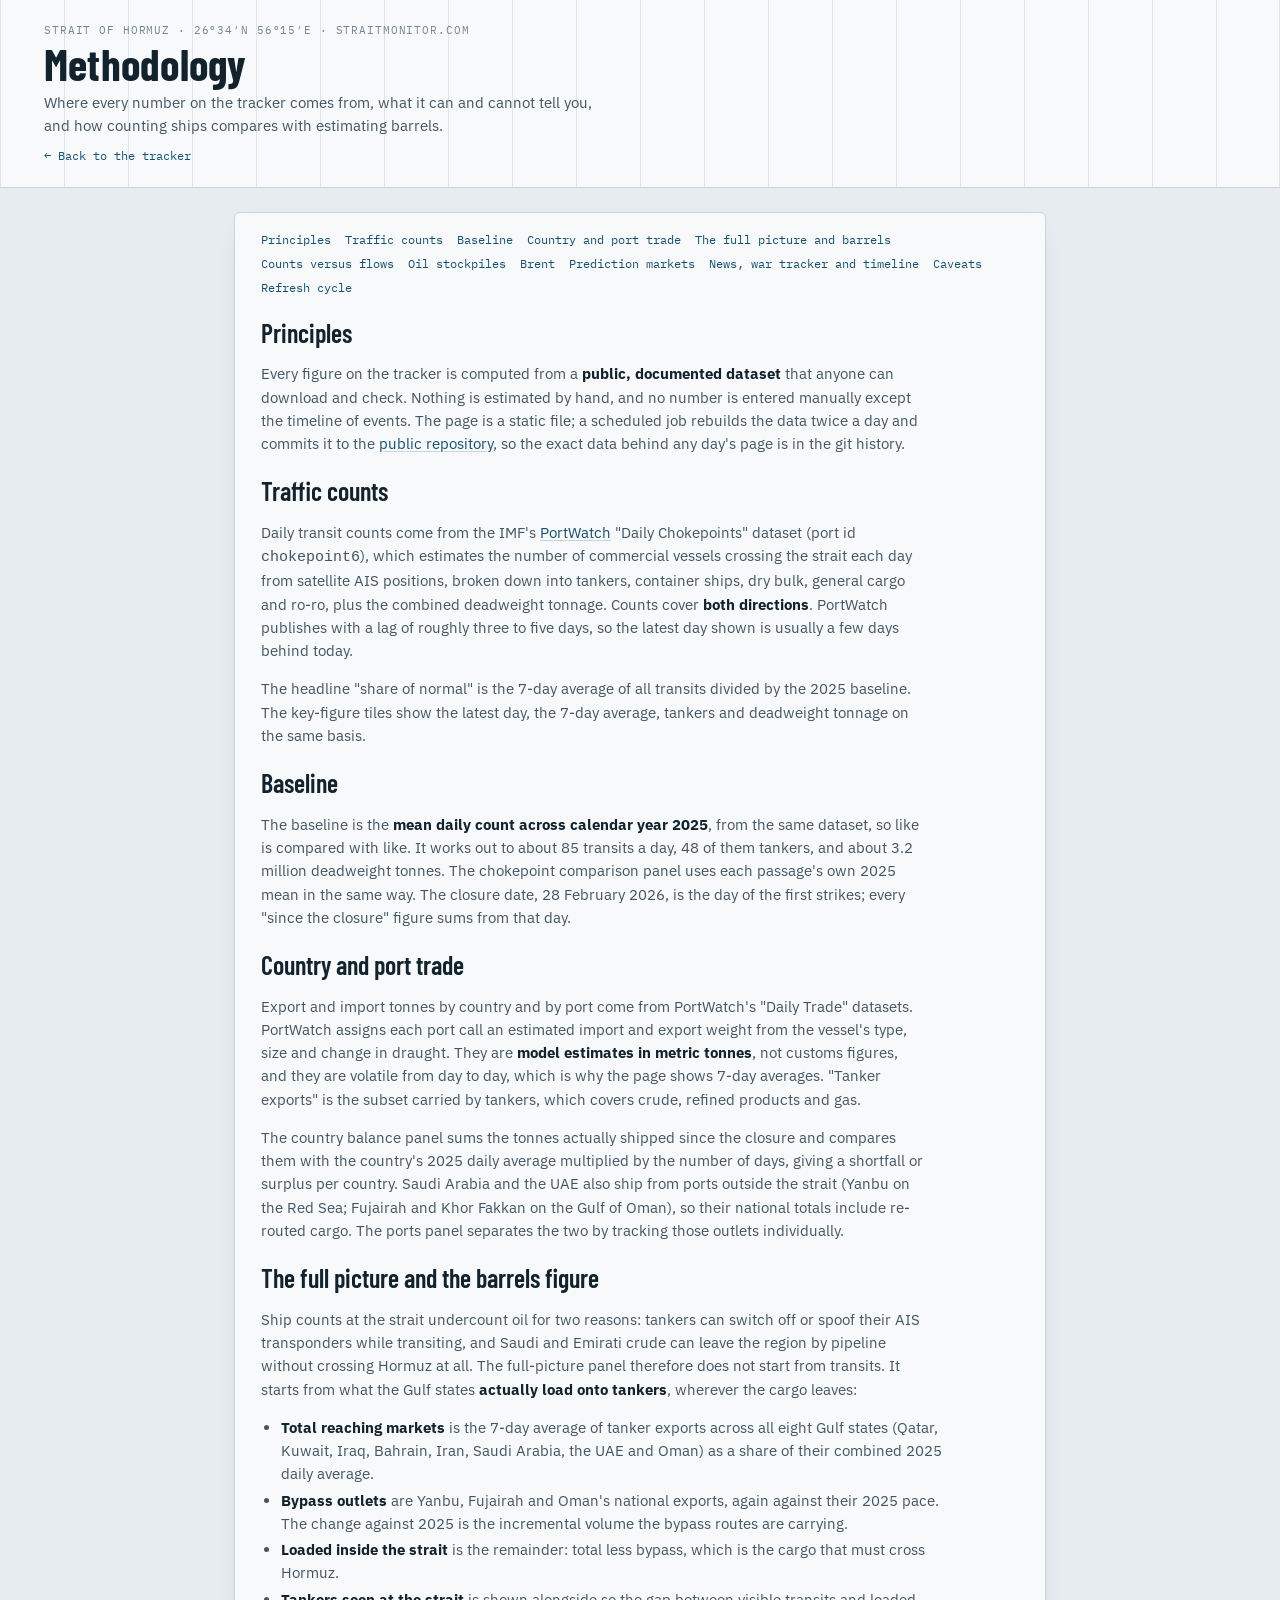
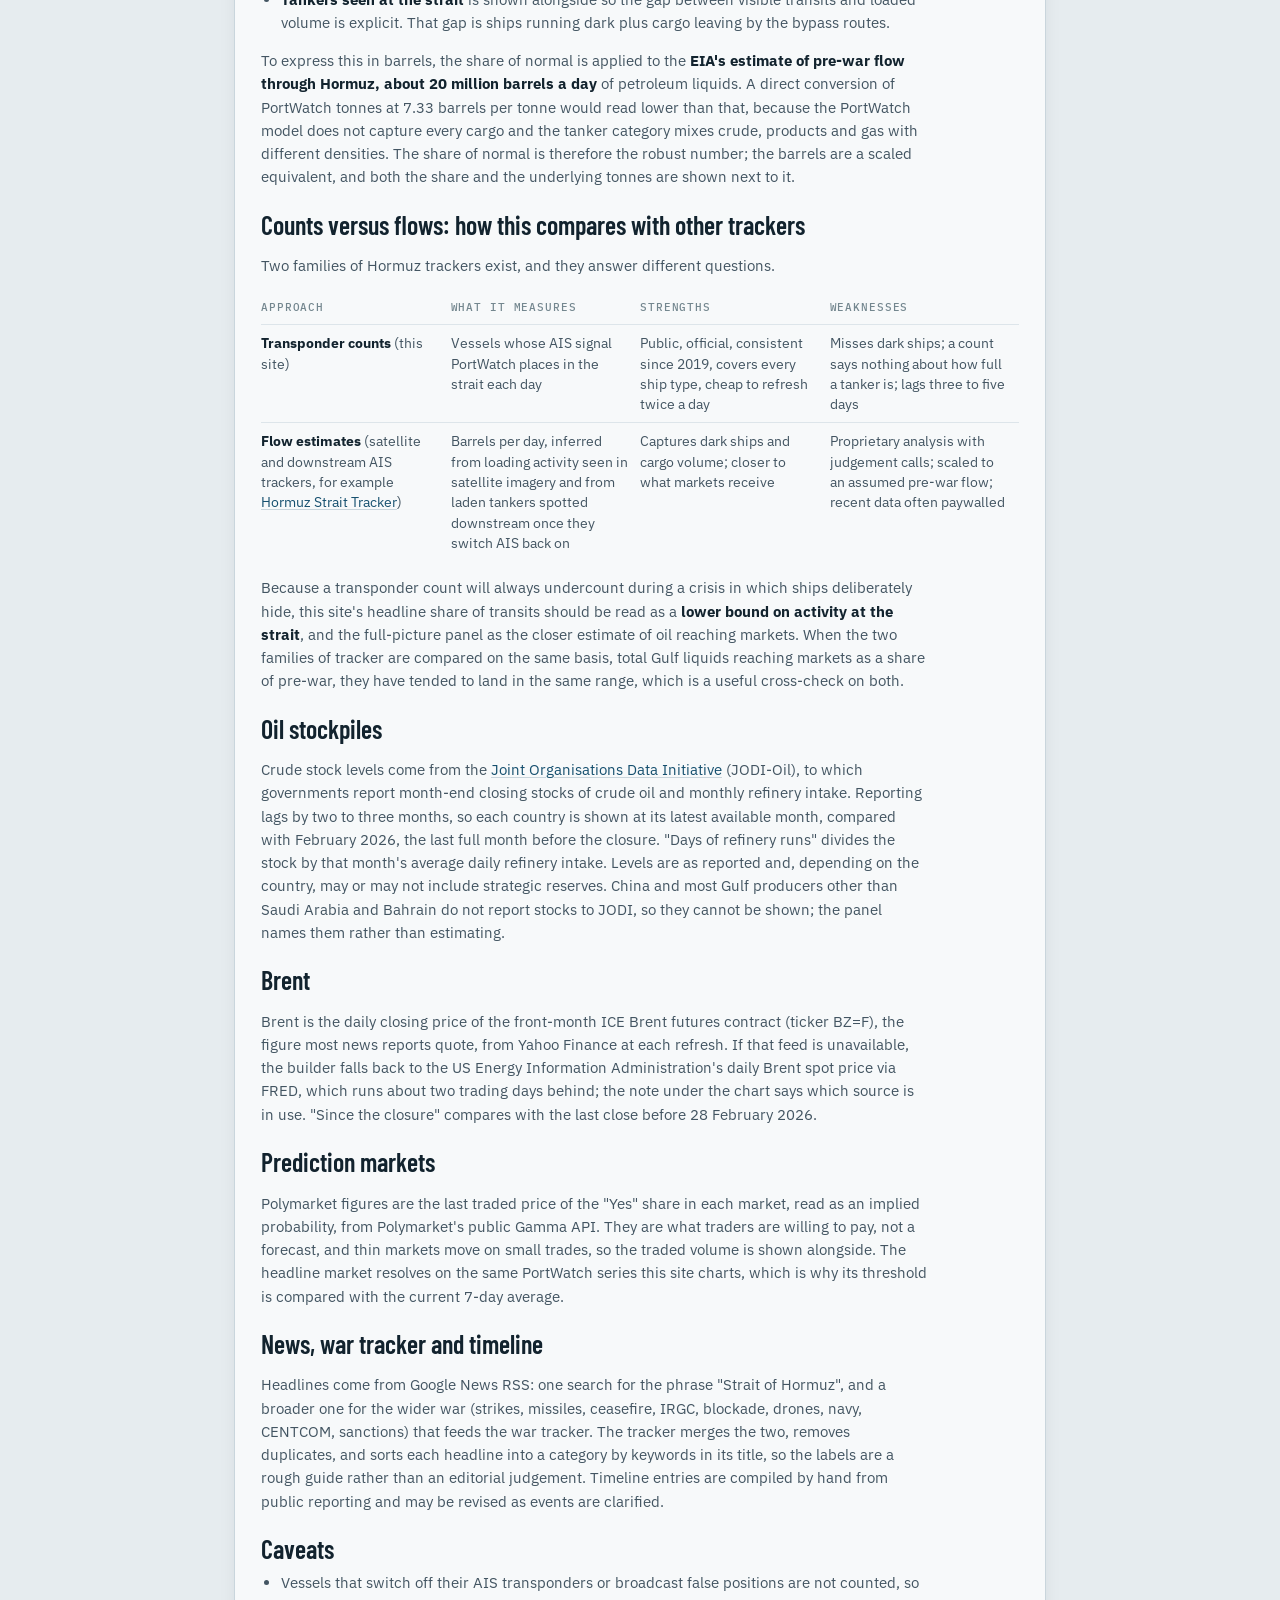
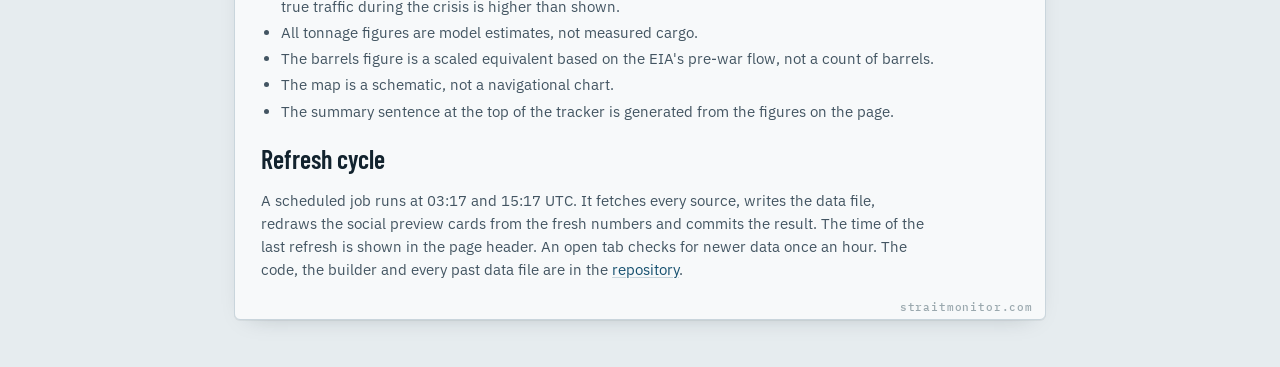
==== methodology.html @ a495f13a "Add the full-picture panel, a barrels framing and a methodology page The full picture combines Gulf-" ====
<!DOCTYPE html>
<html lang="en">
<head>
  <meta charset="utf-8">
  <meta name="viewport" content="width=device-width, initial-scale=1">
  <!-- Google tag (gtag.js) -->
  <script async src="https://www.googletagmanager.com/gtag/js?id=G-4L4W1HVJ27"></script>
  <script>
    window.dataLayer = window.dataLayer || [];
    function gtag(){dataLayer.push(arguments);}
    gtag('js', new Date());

    gtag('config', 'G-4L4W1HVJ27');
  </script>
  <title>Methodology · Hormuz Transit Watch</title>
  <meta name="description" content="How straitmonitor.com measures traffic through the Strait of Hormuz: the data sources, the 2025 baseline, the barrels conversion, oil stockpiles, and how ship counts compare with flow estimates.">
  <link rel="canonical" href="https://straitmonitor.com/methodology.html">
  <link rel="icon" href="favicon.ico" sizes="16x16 32x32 48x48">
  <link rel="icon" type="image/svg+xml" href="favicon.svg">
  <link rel="apple-touch-icon" href="apple-touch-icon.png">
  <meta name="theme-color" content="#0c1820">
  <meta property="og:url" content="https://straitmonitor.com/methodology.html">
  <meta property="og:type" content="article">
  <meta property="og:title" content="Methodology · Hormuz Transit Watch">
  <meta property="og:description" content="Data sources, baseline, the barrels conversion, and how ship counts compare with flow estimates.">
  <meta property="og:image" content="https://straitmonitor.com/og-image.png">
  <link rel="preconnect" href="https://fonts.googleapis.com">
  <link rel="preconnect" href="https://fonts.gstatic.com" crossorigin>
  <link rel="stylesheet" href="https://fonts.googleapis.com/css2?family=Barlow+Condensed:wght@600;700&family=IBM+Plex+Sans:wght@400;500;600&family=IBM+Plex+Mono:wght@400;500;600&display=swap">
  <link rel="stylesheet" href="styles.css?v=7">
</head>
<body>

<header class="masthead">
  <div class="masthead-inner">
    <div class="brand">
      <div class="eyebrow">Strait of Hormuz · 26°34′N 56°15′E · straitmonitor.com</div>
      <h1>Methodology</h1>
      <p>Where every number on the tracker comes from, what it can and cannot tell you, and how counting ships compares with estimating barrels.</p>
      <div class="live"><a class="meth-link" href="./">← Back to the tracker</a></div>
    </div>
  </div>
</header>

<main class="doc">
  <section class="panel">
    <nav class="toc" aria-label="Sections">
      <a href="#principles">Principles</a>
      <a href="#traffic">Traffic counts</a>
      <a href="#baseline">Baseline</a>
      <a href="#trade">Country and port trade</a>
      <a href="#full-picture">The full picture and barrels</a>
      <a href="#counts-vs-flows">Counts versus flows</a>
      <a href="#stockpiles">Oil stockpiles</a>
      <a href="#brent">Brent</a>
      <a href="#markets">Prediction markets</a>
      <a href="#news">News, war tracker and timeline</a>
      <a href="#caveats">Caveats</a>
      <a href="#refresh">Refresh cycle</a>
    </nav>

    <h2 id="principles">Principles</h2>
    <p>Every figure on the tracker is computed from a <b>public, documented dataset</b> that anyone can download and check. Nothing is estimated by hand, and no number is entered manually except the timeline of events. The page is a static file; a scheduled job rebuilds the data twice a day and commits it to the <a href="https://github.com/riceeatingmachine/straitmonitor" target="_blank" rel="noopener">public repository</a>, so the exact data behind any day's page is in the git history.</p>

    <h2 id="traffic">Traffic counts</h2>
    <p>Daily transit counts come from the IMF's <a href="https://portwatch.imf.org/" target="_blank" rel="noopener">PortWatch</a> "Daily Chokepoints" dataset (port id <code>chokepoint6</code>), which estimates the number of commercial vessels crossing the strait each day from satellite AIS positions, broken down into tankers, container ships, dry bulk, general cargo and ro-ro, plus the combined deadweight tonnage. Counts cover <b>both directions</b>. PortWatch publishes with a lag of roughly three to five days, so the latest day shown is usually a few days behind today.</p>
    <p>The headline "share of normal" is the 7-day average of all transits divided by the 2025 baseline. The key-figure tiles show the latest day, the 7-day average, tankers and deadweight tonnage on the same basis.</p>

    <h2 id="baseline">Baseline</h2>
    <p>The baseline is the <b>mean daily count across calendar year 2025</b>, from the same dataset, so like is compared with like. It works out to about 85 transits a day, 48 of them tankers, and about 3.2 million deadweight tonnes. The chokepoint comparison panel uses each passage's own 2025 mean in the same way. The closure date, 28 February 2026, is the day of the first strikes; every "since the closure" figure sums from that day.</p>

    <h2 id="trade">Country and port trade</h2>
    <p>Export and import tonnes by country and by port come from PortWatch's "Daily Trade" datasets. PortWatch assigns each port call an estimated import and export weight from the vessel's type, size and change in draught. They are <b>model estimates in metric tonnes</b>, not customs figures, and they are volatile from day to day, which is why the page shows 7-day averages. "Tanker exports" is the subset carried by tankers, which covers crude, refined products and gas.</p>
    <p>The country balance panel sums the tonnes actually shipped since the closure and compares them with the country's 2025 daily average multiplied by the number of days, giving a shortfall or surplus per country. Saudi Arabia and the UAE also ship from ports outside the strait (Yanbu on the Red Sea; Fujairah and Khor Fakkan on the Gulf of Oman), so their national totals include re-routed cargo. The ports panel separates the two by tracking those outlets individually.</p>

    <h2 id="full-picture">The full picture and the barrels figure</h2>
    <p>Ship counts at the strait undercount oil for two reasons: tankers can switch off or spoof their AIS transponders while transiting, and Saudi and Emirati crude can leave the region by pipeline without crossing Hormuz at all. The full-picture panel therefore does not start from transits. It starts from what the Gulf states <b>actually load onto tankers</b>, wherever the cargo leaves:</p>
    <ul>
      <li><b>Total reaching markets</b> is the 7-day average of tanker exports across all eight Gulf states (Qatar, Kuwait, Iraq, Bahrain, Iran, Saudi Arabia, the UAE and Oman) as a share of their combined 2025 daily average.</li>
      <li><b>Bypass outlets</b> are Yanbu, Fujairah and Oman's national exports, again against their 2025 pace. The change against 2025 is the incremental volume the bypass routes are carrying.</li>
      <li><b>Loaded inside the strait</b> is the remainder: total less bypass, which is the cargo that must cross Hormuz.</li>
      <li><b>Tankers seen at the strait</b> is shown alongside so the gap between visible transits and loaded volume is explicit. That gap is ships running dark plus cargo leaving by the bypass routes.</li>
    </ul>
    <p>To express this in barrels, the share of normal is applied to the <b>EIA's estimate of pre-war flow through Hormuz, about 20 million barrels a day</b> of petroleum liquids. A direct conversion of PortWatch tonnes at 7.33 barrels per tonne would read lower than that, because the PortWatch model does not capture every cargo and the tanker category mixes crude, products and gas with different densities. The share of normal is therefore the robust number; the barrels are a scaled equivalent, and both the share and the underlying tonnes are shown next to it.</p>

    <h2 id="counts-vs-flows">Counts versus flows: how this compares with other trackers</h2>
    <p>Two families of Hormuz trackers exist, and they answer different questions.</p>
    <table>
      <tr><th>Approach</th><th>What it measures</th><th>Strengths</th><th>Weaknesses</th></tr>
      <tr><td><b>Transponder counts</b> (this site)</td><td>Vessels whose AIS signal PortWatch places in the strait each day</td><td>Public, official, consistent since 2019, covers every ship type, cheap to refresh twice a day</td><td>Misses dark ships; a count says nothing about how full a tanker is; lags three to five days</td></tr>
      <tr><td><b>Flow estimates</b> (satellite and downstream AIS trackers, for example <a href="https://hormuzstraittracker.com/" target="_blank" rel="noopener">Hormuz Strait Tracker</a>)</td><td>Barrels per day, inferred from loading activity seen in satellite imagery and from laden tankers spotted downstream once they switch AIS back on</td><td>Captures dark ships and cargo volume; closer to what markets receive</td><td>Proprietary analysis with judgement calls; scaled to an assumed pre-war flow; recent data often paywalled</td></tr>
    </table>
    <p>Because a transponder count will always undercount during a crisis in which ships deliberately hide, this site's headline share of transits should be read as a <b>lower bound on activity at the strait</b>, and the full-picture panel as the closer estimate of oil reaching markets. When the two families of tracker are compared on the same basis, total Gulf liquids reaching markets as a share of pre-war, they have tended to land in the same range, which is a useful cross-check on both.</p>

    <h2 id="stockpiles">Oil stockpiles</h2>
    <p>Crude stock levels come from the <a href="https://www.jodidata.org/" target="_blank" rel="noopener">Joint Organisations Data Initiative</a> (JODI-Oil), to which governments report month-end closing stocks of crude oil and monthly refinery intake. Reporting lags by two to three months, so each country is shown at its latest available month, compared with February 2026, the last full month before the closure. "Days of refinery runs" divides the stock by that month's average daily refinery intake. Levels are as reported and, depending on the country, may or may not include strategic reserves. China and most Gulf producers other than Saudi Arabia and Bahrain do not report stocks to JODI, so they cannot be shown; the panel names them rather than estimating.</p>

    <h2 id="brent">Brent</h2>
    <p>Brent is the daily closing price of the front-month ICE Brent futures contract (ticker BZ=F), the figure most news reports quote, from Yahoo Finance at each refresh. If that feed is unavailable, the builder falls back to the US Energy Information Administration's daily Brent spot price via FRED, which runs about two trading days behind; the note under the chart says which source is in use. "Since the closure" compares with the last close before 28 February 2026.</p>

    <h2 id="markets">Prediction markets</h2>
    <p>Polymarket figures are the last traded price of the "Yes" share in each market, read as an implied probability, from Polymarket's public Gamma API. They are what traders are willing to pay, not a forecast, and thin markets move on small trades, so the traded volume is shown alongside. The headline market resolves on the same PortWatch series this site charts, which is why its threshold is compared with the current 7-day average.</p>

    <h2 id="news">News, war tracker and timeline</h2>
    <p>Headlines come from Google News RSS: one search for the phrase "Strait of Hormuz", and a broader one for the wider war (strikes, missiles, ceasefire, IRGC, blockade, drones, navy, CENTCOM, sanctions) that feeds the war tracker. The tracker merges the two, removes duplicates, and sorts each headline into a category by keywords in its title, so the labels are a rough guide rather than an editorial judgement. Timeline entries are compiled by hand from public reporting and may be revised as events are clarified.</p>

    <h2 id="caveats">Caveats</h2>
    <ul>
      <li>Vessels that switch off their AIS transponders or broadcast false positions are not counted, so true traffic during the crisis is higher than shown.</li>
      <li>All tonnage figures are model estimates, not measured cargo.</li>
      <li>The barrels figure is a scaled equivalent based on the EIA's pre-war flow, not a count of barrels.</li>
      <li>The map is a schematic, not a navigational chart.</li>
      <li>The summary sentence at the top of the tracker is generated from the figures on the page.</li>
    </ul>

    <h2 id="refresh">Refresh cycle</h2>
    <p>A scheduled job runs at 03:17 and 15:17 UTC. It fetches every source, writes the data file, redraws the social preview cards from the fresh numbers and commits the result. The time of the last refresh is shown in the page header. An open tab checks for newer data once an hour. The code, the builder and every past data file are in the <a href="https://github.com/riceeatingmachine/straitmonitor" target="_blank" rel="noopener">repository</a>.</p>
  </section>
</main>

</body>
</html>
---- styles.css ----
/* Hormuz Transit Watch — styles */

:root {
  color-scheme: light;
  --bg: #e6ecef;
  --panel: #f7f9fa;
  --panel-2: #eef2f4;
  --line: #c9d5dc;
  --line-soft: #dde5ea;
  --ink: #12232e;
  --ink-2: #435562;
  --muted: #74878f;
  --sea: #1f6c99;
  --sea-ink: #16506f;
  --sea-soft: rgba(31, 108, 153, 0.16);
  --baseline: #6f8390;
  --critical: #b8442a;
  --critical-soft: rgba(184, 68, 42, 0.12);
  --warn: #a8701a;
  --warn-soft: rgba(168, 112, 26, 0.14);
  --good: #2f7d5b;
  --good-soft: rgba(47, 125, 91, 0.14);
  --focus: #1f6c99;
  --shadow: 0 1px 0 rgba(18, 35, 46, 0.06), 0 8px 24px -16px rgba(18, 35, 46, 0.35);
  --display: "Barlow Condensed", "Arial Narrow", "Helvetica Neue", Arial, sans-serif;
  --body: "IBM Plex Sans", "Segoe UI", Roboto, Helvetica, Arial, sans-serif;
  --mono: "IBM Plex Mono", Consolas, "SFMono-Regular", Menlo, monospace;
}

@media (prefers-color-scheme: dark) {
  :root:not([data-theme="light"]) {
    color-scheme: dark;
    --bg: #0b171f;
    --panel: #12242f;
    --panel-2: #172c39;
    --line: #263c4c;
    --line-soft: #1e3140;
    --ink: #e1eaf0;
    --ink-2: #aebfc9;
    --muted: #7d919d;
    --sea: #5fb0de;
    --sea-ink: #8ccbee;
    --sea-soft: rgba(95, 176, 222, 0.18);
    --baseline: #8497a4;
    --critical: #e8735a;
    --critical-soft: rgba(232, 115, 90, 0.16);
    --warn: #e0a53d;
    --warn-soft: rgba(224, 165, 61, 0.16);
    --good: #5cbe8e;
    --good-soft: rgba(92, 190, 142, 0.16);
    --focus: #8ccbee;
    --shadow: 0 1px 0 rgba(0, 0, 0, 0.3), 0 10px 28px -16px rgba(0, 0, 0, 0.7);
  }
}

:root[data-theme="dark"] {
  color-scheme: dark;
  --bg: #0b171f;
  --panel: #12242f;
  --panel-2: #172c39;
  --line: #263c4c;
  --line-soft: #1e3140;
  --ink: #e1eaf0;
  --ink-2: #aebfc9;
  --muted: #7d919d;
  --sea: #5fb0de;
  --sea-ink: #8ccbee;
  --sea-soft: rgba(95, 176, 222, 0.18);
  --baseline: #8497a4;
  --critical: #e8735a;
  --critical-soft: rgba(232, 115, 90, 0.16);
  --warn: #e0a53d;
  --warn-soft: rgba(224, 165, 61, 0.16);
  --good: #5cbe8e;
  --good-soft: rgba(92, 190, 142, 0.16);
  --focus: #8ccbee;
  --shadow: 0 1px 0 rgba(0, 0, 0, 0.3), 0 10px 28px -16px rgba(0, 0, 0, 0.7);
}

* { box-sizing: border-box; }

html, body {
  margin: 0;
  padding: 0;
}

body {
  background: var(--bg);
  color: var(--ink);
  font-family: var(--body);
  font-size: 15px;
  line-height: 1.5;
  -webkit-font-smoothing: antialiased;
}

a { color: var(--sea-ink); text-decoration-color: var(--line); text-underline-offset: 2px; }
a:hover { text-decoration-color: currentColor; }

:focus-visible {
  outline: 2px solid var(--focus);
  outline-offset: 2px;
  border-radius: 3px;
}

.num { font-variant-numeric: tabular-nums; }

.mono {
  font-family: var(--mono);
  font-variant-numeric: tabular-nums;
}

.eyebrow {
  font-family: var(--mono);
  font-size: 11px;
  letter-spacing: 0.08em;
  text-transform: uppercase;
  color: var(--muted);
}

/* ---------- Header band ---------- */

.masthead {
  border-bottom: 1px solid var(--line);
  background:
    linear-gradient(to right, transparent 0, transparent calc(100% - 1px), var(--line-soft) calc(100% - 1px)),
    repeating-linear-gradient(to right, var(--line-soft) 0 1px, transparent 1px 64px),
    var(--panel);
}

.masthead-inner {
  max-width: 1240px;
  margin: 0 auto;
  padding: 22px 24px 20px;
  display: grid;
  grid-template-columns: 1fr auto;
  gap: 16px 32px;
  align-items: end;
}

.brand h1 {
  font-family: var(--display);
  font-weight: 700;
  font-size: 44px;
  line-height: 0.95;
  letter-spacing: 0.005em;
  margin: 4px 0 8px;
  text-wrap: balance;
}

.brand p {
  margin: 0;
  color: var(--ink-2);
  max-width: 62ch;
}

.status {
  display: flex;
  flex-direction: column;
  align-items: flex-end;
  gap: 8px;
  text-align: right;
}

.status-pill {
  display: inline-flex;
  align-items: center;
  gap: 8px;
  padding: 6px 12px 6px 10px;
  border-radius: 999px;
  border: 1px solid var(--line);
  background: var(--panel-2);
  font-family: var(--display);
  font-weight: 600;
  font-size: 18px;
  letter-spacing: 0.01em;
  white-space: nowrap;
}

.status-pill .dot {
  width: 10px;
  height: 10px;
  border-radius: 50%;
  background: var(--muted);
  flex: none;
}

.status-pill[data-level="critical"] { border-color: var(--critical); background: var(--critical-soft); }
.status-pill[data-level="critical"] .dot { background: var(--critical); }
.status-pill[data-level="warn"] { border-color: var(--warn); background: var(--warn-soft); }
.status-pill[data-level="warn"] .dot { background: var(--warn); }
.status-pill[data-level="good"] { border-color: var(--good); background: var(--good-soft); }
.status-pill[data-level="good"] .dot { background: var(--good); }

.status .meta {
  font-family: var(--mono);
  font-size: 12px;
  color: var(--muted);
}

.live {
  display: inline-flex;
  align-items: center;
  gap: 7px;
  margin-top: 10px;
  font-family: var(--mono);
  font-size: 11.5px;
  color: var(--muted);
}

.live-dot {
  width: 8px;
  height: 8px;
  border-radius: 50%;
  background: var(--muted);
  box-shadow: 0 0 0 0 transparent;
}

.live-dot[data-state="live"] {
  background: var(--good);
  box-shadow: 0 0 0 3px var(--good-soft);
}

.counter {
  display: flex;
  flex-direction: column;
  align-items: flex-end;
  gap: 2px;
}

.counter-label {
  font-family: var(--mono);
  font-size: 11px;
  letter-spacing: 0.06em;
  text-transform: uppercase;
  color: var(--muted);
}

.counter-digits {
  display: inline-flex;
  align-items: baseline;
  gap: 2px;
  font-family: var(--display);
  font-weight: 700;
  font-size: 30px;
  line-height: 1;
  color: var(--ink);
  font-variant-numeric: tabular-nums;
}

.counter-digits small {
  font-family: var(--mono);
  font-weight: 400;
  font-size: 12px;
  color: var(--muted);
  margin-right: 8px;
}

.counter-digits small:last-child { margin-right: 0; }

/* ---------- Page grid ---------- */

.page {
  max-width: 1240px;
  margin: 0 auto;
  padding: 24px 24px 48px;
  display: grid;
  grid-template-columns: minmax(0, 1fr) 360px;
  gap: 24px;
  align-items: start;
}

.main { display: flex; flex-direction: column; gap: 24px; min-width: 0; }
.aside { display: flex; flex-direction: column; gap: 24px; min-width: 0; }

.panel {
  background: var(--panel);
  border: 1px solid var(--line);
  border-radius: 6px;
  box-shadow: var(--shadow);
}

.panel-head {
  display: flex;
  align-items: baseline;
  justify-content: space-between;
  gap: 16px;
  padding: 14px 18px 0;
  flex-wrap: wrap;
}

.panel-head h2 {
  font-family: var(--display);
  font-weight: 600;
  font-size: 24px;
  line-height: 1.1;
  margin: 0;
}

.panel-head .sub {
  margin: 2px 0 0;
  color: var(--muted);
  font-size: 13px;
}

/* ---------- Stale banner + summary ---------- */

.stale {
  padding: 10px 14px;
  border-radius: 4px;
  border-left: 3px solid var(--critical);
  background: var(--critical-soft);
  color: var(--ink);
  font-size: 13.5px;
}

.stale[hidden] { display: none; }

.summary {
  margin: 0;
  font-size: 17px;
  line-height: 1.5;
  color: var(--ink-2);
  max-width: 80ch;
  text-wrap: pretty;
}

.summary b { color: var(--ink); font-weight: 600; font-variant-numeric: tabular-nums; }
.summary:empty { display: none; }

/* ---------- Stat tiles ---------- */

.tiles {
  display: grid;
  grid-template-columns: repeat(4, minmax(0, 1fr));
  gap: 1px;
  background: var(--line);
  border: 1px solid var(--line);
  border-radius: 6px;
  overflow: hidden;
  box-shadow: var(--shadow);
}

.tile {
  background: var(--panel);
  padding: 14px 16px 14px;
  display: flex;
  flex-direction: column;
  gap: 6px;
  min-width: 0;
}

.tile .label { min-height: 2.6em; }

.tile .value {
  font-family: var(--display);
  font-weight: 700;
  font-size: 40px;
  line-height: 1;
  font-variant-numeric: tabular-nums;
  display: flex;
  align-items: baseline;
  gap: 6px;
}

.tile .value small {
  font-family: var(--body);
  font-weight: 400;
  font-size: 13px;
  color: var(--muted);
}

.tile .compare {
  font-size: 13px;
  color: var(--ink-2);
  display: flex;
  align-items: center;
  gap: 8px;
  flex-wrap: wrap;
}

.delta {
  font-family: var(--mono);
  font-size: 12px;
  padding: 1px 6px;
  border-radius: 3px;
  background: var(--panel-2);
  color: var(--ink-2);
  white-space: nowrap;
}

.delta[data-level="critical"] { color: var(--critical); background: var(--critical-soft); }
.delta[data-level="warn"] { color: var(--warn); background: var(--warn-soft); }
.delta[data-level="good"] { color: var(--good); background: var(--good-soft); }

.meter {
  height: 4px;
  border-radius: 2px;
  background: var(--line-soft);
  position: relative;
  overflow: hidden;
  margin-top: 4px;
}

.meter > span {
  position: absolute;
  inset: 0 auto 0 0;
  background: var(--sea);
  border-radius: 2px;
}

/* ---------- Chart ---------- */

.controls {
  display: flex;
  gap: 4px;
  flex-wrap: wrap;
}

.seg {
  display: inline-flex;
  border: 1px solid var(--line);
  border-radius: 4px;
  overflow: hidden;
  background: var(--panel-2);
}

.seg button {
  appearance: none;
  border: 0;
  background: transparent;
  color: var(--ink-2);
  font: inherit;
  font-family: var(--mono);
  font-size: 12px;
  padding: 5px 10px;
  cursor: pointer;
  border-right: 1px solid var(--line);
}

.seg button:last-child { border-right: 0; }
.seg button:hover { color: var(--ink); }
.seg button[aria-pressed="true"] {
  background: var(--panel);
  color: var(--ink);
  box-shadow: inset 0 -2px 0 var(--sea);
}

.legend {
  display: flex;
  gap: 16px;
  flex-wrap: wrap;
  padding: 10px 18px 0;
  font-size: 12px;
  color: var(--ink-2);
}

.legend span { display: inline-flex; align-items: center; gap: 6px; }
.legend i { display: inline-block; width: 14px; height: 0; border-top: 2px solid var(--ink-2); }
.legend i.bar { width: 10px; height: 10px; border: 0; border-radius: 2px; background: var(--sea); }
.legend i.dash { border-top-style: dashed; border-color: var(--baseline); }
.legend i.bar.base { background: var(--baseline); opacity: 0.45; }

.chart-wrap {
  position: relative;
  padding: 8px 10px 6px;
}

.chart-wrap svg {
  display: block;
  width: 100%;
  height: auto;
  overflow: visible;
}

.chart-wrap .grid line { stroke: var(--line-soft); stroke-width: 1; }
.chart-wrap .axis text { fill: var(--muted); font-family: var(--mono); font-size: 11px; }
.chart-wrap .axis line { stroke: var(--line); }
.chart-wrap .bar { fill: var(--sea); }
.chart-wrap .bar.hot { fill: var(--sea-ink); }
.chart-wrap .area { fill: var(--sea-soft); }
.chart-wrap .daily-line { stroke: var(--sea); stroke-width: 1.25; fill: none; }
.chart-wrap .avg-line { stroke: var(--ink-2); stroke-width: 2; fill: none; stroke-linejoin: round; }
.chart-wrap .baseline { stroke: var(--baseline); stroke-width: 1.5; stroke-dasharray: 5 4; }
.chart-wrap .baseline-label { fill: var(--baseline); font-family: var(--mono); font-size: 11px; }
.chart-wrap .event line { stroke: var(--critical); stroke-width: 1; stroke-dasharray: 2 3; opacity: 0.85; }
.chart-wrap .event circle { fill: var(--panel); stroke: var(--critical); stroke-width: 1.5; }
.chart-wrap .event text { fill: var(--critical); font-family: var(--mono); font-size: 10px; font-weight: 600; text-anchor: middle; }
.chart-wrap .crosshair { stroke: var(--ink); stroke-width: 1; opacity: 0.6; pointer-events: none; }
.chart-wrap .hover-dot { fill: var(--ink-2); stroke: var(--panel); stroke-width: 2; pointer-events: none; }
.chart-wrap .hit { fill: transparent; cursor: crosshair; }

.tooltip {
  position: absolute;
  pointer-events: none;
  background: var(--ink);
  color: var(--bg);
  padding: 8px 10px;
  border-radius: 4px;
  font-size: 12px;
  line-height: 1.4;
  min-width: 170px;
  box-shadow: 0 6px 18px -8px rgba(0, 0, 0, 0.5);
  z-index: 3;
}

.tooltip[hidden] { display: none; }
.tooltip .t-date { font-family: var(--mono); opacity: 0.8; margin-bottom: 4px; }
.tooltip .t-row { display: flex; justify-content: space-between; gap: 14px; }
.tooltip .t-row b { font-variant-numeric: tabular-nums; font-weight: 600; }

.events {
  padding: 4px 18px 16px;
  margin: 0;
  list-style: none;
  display: grid;
  grid-template-columns: repeat(auto-fit, minmax(210px, 1fr));
  gap: 6px 18px;
  font-size: 12.5px;
  color: var(--ink-2);
}

.events li { display: flex; gap: 8px; align-items: baseline; }

.events .n {
  flex: none;
  width: 18px;
  height: 18px;
  border-radius: 50%;
  border: 1.5px solid var(--critical);
  color: var(--critical);
  font-family: var(--mono);
  font-size: 10px;
  font-weight: 600;
  display: inline-flex;
  align-items: center;
  justify-content: center;
  transform: translateY(3px);
}

.events .d { font-family: var(--mono); color: var(--muted); white-space: nowrap; }

/* ---------- Prediction markets ---------- */

.pm {
  padding: 12px 18px 8px;
  display: flex;
  flex-direction: column;
  gap: 16px;
}

/* Cards pack into two balanced columns so a short market never leaves a hole beside a tall one. */
.pm-groups { columns: 2; column-gap: 16px; }

.pm-hero {
  grid-column: 1 / -1;
  display: grid;
  grid-template-columns: auto 1fr;
  gap: 8px 22px;
  align-items: center;
  padding: 14px 16px;
  border: 1px solid var(--line);
  border-radius: 6px;
  background: var(--panel-2);
}

.pm-hero .pm-big {
  font-family: var(--display);
  font-weight: 700;
  font-size: 56px;
  line-height: 0.95;
  font-variant-numeric: tabular-nums;
  color: var(--ink);
}

.pm-hero .pm-big small { font-size: 22px; font-weight: 600; color: var(--muted); margin-left: 2px; }
.pm-hero h3 { margin: 0; font-family: var(--display); font-weight: 600; font-size: 21px; line-height: 1.15; text-wrap: balance; }
.pm-hero .pm-meta { font-size: 12.5px; color: var(--ink-2); display: flex; gap: 12px; flex-wrap: wrap; margin-top: 4px; }
.pm-hero .pm-ladder { grid-column: 1 / -1; border-top: 1px solid var(--line); padding-top: 8px; }
.pm-hero .pm-ladder .eyebrow { margin-bottom: 2px; }
.pm-hero .pm-gap { grid-column: 1 / -1; font-size: 13px; color: var(--ink-2); border-top: 1px solid var(--line); padding-top: 8px; }
.pm-hero .pm-gap b { color: var(--ink); }

.pm-bar { position: relative; height: 8px; border-radius: 2px; background: var(--line-soft); overflow: hidden; margin-top: 6px; }
.pm-bar > i { position: absolute; inset: 0 auto 0 0; background: var(--sea); border-radius: 2px; }

.pm-group { min-width: 0; break-inside: avoid; margin-bottom: 16px; }
.pm-groups .pm-group:last-child { margin-bottom: 0; }
.pm-group h3 { margin: 0 0 6px; font-family: var(--display); font-weight: 600; font-size: 17px; line-height: 1.2; }
.pm-group h3 a { color: inherit; text-decoration: none; }
.pm-group h3 a:hover { text-decoration: underline; }
.pm-group .pm-vol { font-family: var(--mono); font-size: 11px; color: var(--muted); margin-bottom: 6px; }

.pm-row {
  display: grid;
  grid-template-columns: 1fr 52px 64px;
  gap: 10px;
  align-items: center;
  padding: 5px 0;
  border-top: 1px solid var(--line-soft);
  font-size: 13px;
}

.pm-row:first-of-type, h3 + .pm-row, .pm-vol + .pm-row { border-top: 0; }
.pm-row .q { color: var(--ink); min-width: 0; overflow: hidden; text-overflow: ellipsis; white-space: nowrap; }
.pm-row .p { font-family: var(--mono); font-weight: 600; text-align: right; font-variant-numeric: tabular-nums; }
.pm-row .c { font-family: var(--mono); font-size: 11.5px; text-align: right; color: var(--muted); }
.pm-row .c[data-dir="up"] { color: var(--good); }
.pm-row .c[data-dir="down"] { color: var(--critical); }
.pm-row .track { grid-column: 1 / -1; height: 4px; background: var(--line-soft); border-radius: 2px; position: relative; margin-top: -2px; }
.pm-row .track > i { position: absolute; inset: 0 auto 0 0; background: var(--sea); border-radius: 2px; }

.pm-pending {
  grid-column: 1 / -1;
  padding: 14px 16px;
  border: 1px dashed var(--line);
  border-radius: 6px;
  color: var(--ink-2);
  font-size: 13.5px;
}

/* ---------- Chokepoint comparison ---------- */

.chokepoints {
  padding: 12px 18px 6px;
  display: flex;
  flex-direction: column;
  gap: 8px;
}

.cp-row {
  display: grid;
  grid-template-columns: 170px 1fr 150px;
  gap: 14px;
  align-items: center;
  font-size: 13.5px;
}

.cp-row.is-hormuz .cp-name { font-weight: 600; }
.cp-row.is-hormuz .cp-fill { background: var(--critical); }

.cp-name { color: var(--ink); white-space: nowrap; overflow: hidden; text-overflow: ellipsis; }

.cp-track {
  position: relative;
  height: 10px;
  background: var(--line-soft);
  border-radius: 2px;
}

.cp-fill {
  position: absolute;
  left: 0; top: 0; bottom: 0;
  background: var(--sea);
  border-radius: 2px;
}

.cp-100 {
  position: absolute;
  top: -3px; bottom: -3px;
  width: 0;
  border-left: 2px dashed var(--baseline);
  transform: translateX(-1px);
}

.cp-vals {
  display: flex;
  align-items: center;
  gap: 8px;
  justify-content: flex-end;
  white-space: nowrap;
}

.cp-sub { font-family: var(--mono); font-size: 11.5px; color: var(--muted); }

.foot-note {
  margin: 0;
  padding: 6px 150px 16px 18px; /* right padding keeps clear of the corner watermark */
  font-size: 12.5px;
  color: var(--muted);
}

/* ---------- Watermark ----------
   A quiet "straitmonitor.com" in the corner of every panel, chart and the map, so screenshots
   and cropped charts still say where they came from. */

.panel, .tiles, .chart-wrap, .map { position: relative; }

.panel::after, .tiles::after, .chart-wrap::after, .map::after {
  content: "straitmonitor.com";
  position: absolute;
  font-family: var(--mono);
  font-size: 10.5px;
  font-weight: 500;
  letter-spacing: 0.08em;
  line-height: 1;
  color: var(--muted);
  opacity: 0.7;
  pointer-events: none;
  user-select: none;
  white-space: nowrap;
}

.panel::after { right: 12px; bottom: 6px; }
.tiles::after { right: 10px; bottom: 4px; }
.chart-wrap::after, .map::after { right: 14px; top: 10px; opacity: 0.55; }

/* ---------- Brent ---------- */

.legend i.line { border-color: var(--sea); }

.brent-head {
  display: flex;
  justify-content: space-between;
  align-items: flex-end;
  gap: 12px;
  padding: 10px 18px 0;
  flex-wrap: wrap;
}

.brent-price {
  font-family: var(--display);
  font-weight: 700;
  font-size: 40px;
  line-height: 1;
  font-variant-numeric: tabular-nums;
  display: flex;
  align-items: baseline;
  gap: 4px;
}

.brent-price small {
  font-family: var(--body);
  font-weight: 400;
  font-size: 13px;
  color: var(--muted);
}

.brent-deltas {
  display: flex;
  flex-direction: column;
  align-items: flex-end;
  gap: 4px;
  font-size: 12px;
  color: var(--ink-2);
}

.brent-deltas > span { display: inline-flex; align-items: center; gap: 6px; }

.delta[data-dir="up"] { color: var(--critical); background: var(--critical-soft); }
.delta[data-dir="down"] { color: var(--good); background: var(--good-soft); }

.brent-wrap .price-line { fill: none; stroke: var(--sea); stroke-width: 1.75; stroke-linejoin: round; }
.brent-wrap .price-area { fill: var(--sea-soft); }
.brent-wrap .end-dot { fill: var(--sea); stroke: var(--panel); stroke-width: 2; }
.brent-wrap .end-label { fill: var(--ink); font-family: var(--mono); font-size: 11px; font-weight: 600; }

/* ---------- Country small multiples ---------- */

.legend i.dash.red { border-color: var(--critical); }

.countries {
  position: relative;
  padding: 12px 18px 8px;
  display: grid;
  grid-template-columns: repeat(auto-fill, minmax(230px, 1fr));
  gap: 12px;
}

.cty {
  border: 1px solid var(--line-soft);
  border-radius: 4px;
  padding: 10px 12px 8px;
  display: flex;
  flex-direction: column;
  gap: 6px;
  min-width: 0;
  background: var(--panel);
}

.cty.outside { border-style: dashed; }

.cty-group {
  grid-column: 1 / -1;
  padding-top: 4px;
  border-bottom: 1px solid var(--line-soft);
  padding-bottom: 4px;
}

.cty-group:first-child { padding-top: 0; }

.cty-title { min-width: 0; }
.cty-sub { font-family: var(--mono); font-size: 10.5px; color: var(--muted); margin-top: 2px; white-space: nowrap; overflow: hidden; text-overflow: ellipsis; }

.countries .mm-table { grid-column: 1 / -1; padding: 0; }
.brent-wrap .mm-table { padding: 0; }
.mm-table th:first-child, .mm-table td:first-child { font-family: var(--body); }

.cty-head {
  display: flex;
  justify-content: space-between;
  align-items: baseline;
  gap: 8px;
}

.cty-name {
  font-family: var(--display);
  font-weight: 600;
  font-size: 19px;
  line-height: 1.1;
  white-space: nowrap;
  overflow: hidden;
  text-overflow: ellipsis;
}

.cty-pct {
  font-family: var(--display);
  font-weight: 700;
  font-size: 22px;
  line-height: 1;
  font-variant-numeric: tabular-nums;
  color: var(--ink);
}

.cty-pct[data-level="critical"] { color: var(--critical); }
.cty-pct[data-level="warn"] { color: var(--warn); }
.cty-pct[data-level="good"] { color: var(--good); }

.cty svg { display: block; width: 100%; height: auto; overflow: visible; }
.cty .sp-area { fill: var(--sea-soft); }
.cty .sp-line { fill: none; stroke: var(--sea); stroke-width: 1.75; stroke-linejoin: round; }
.cty .sp-base { stroke: var(--baseline); stroke-width: 1; stroke-dasharray: 4 3; }
.cty .sp-event { stroke: var(--critical); stroke-width: 1; stroke-dasharray: 2 3; }
.cty .sp-axis text { fill: var(--muted); font-family: var(--mono); font-size: 9px; }
.cty .sp-axis line { stroke: var(--line-soft); }
.cty .sp-cross { stroke: var(--ink); stroke-width: 1; opacity: 0.6; }
.cty .sp-dot { fill: var(--ink-2); stroke: var(--panel); stroke-width: 1.5; }
.cty .sp-hit { fill: transparent; cursor: crosshair; }

.cty-vals {
  font-family: var(--mono);
  font-size: 11px;
  color: var(--muted);
  display: flex;
  justify-content: space-between;
  gap: 8px;
  flex-wrap: wrap;
}

.cty-vals b { color: var(--ink-2); font-weight: 500; }

.cty-note { font-size: 11.5px; color: var(--muted); line-height: 1.35; }

/* ---------- Timeline ---------- */

.timeline {
  list-style: none;
  margin: 0;
  padding: 10px 18px 18px;
  display: flex;
  flex-direction: column;
}

.timeline li {
  display: grid;
  grid-template-columns: 110px 1fr;
  gap: 16px;
  padding: 10px 0;
  border-top: 1px solid var(--line-soft);
  position: relative;
}

.timeline li:first-child { border-top: 0; }

.tl-date {
  display: flex;
  align-items: baseline;
  justify-content: space-between;
  gap: 8px;
  font-family: var(--mono);
  font-size: 12px;
  color: var(--muted);
  white-space: nowrap;
}

.timeline .n {
  flex: none;
  width: 18px;
  height: 18px;
  border-radius: 50%;
  border: 1.5px solid var(--critical);
  color: var(--critical);
  font-family: var(--mono);
  font-size: 10px;
  font-weight: 600;
  display: inline-flex;
  align-items: center;
  justify-content: center;
  transform: translateY(3px);
}

.tl-body p { margin: 0; font-size: 13.5px; color: var(--ink-2); max-width: 70ch; }
.timeline li.major .tl-body p { color: var(--ink); }

.tl-count {
  display: inline-block;
  margin-top: 4px;
  font-family: var(--mono);
  font-size: 11px;
  color: var(--muted);
}

/* ---------- Map ---------- */

.map { padding: 10px 14px 4px; }
.map svg { display: block; width: 100%; height: auto; border-radius: 4px; }
.map .sea { fill: var(--sea-soft); }
.map .graticule { stroke: var(--line); stroke-width: 0.6; stroke-dasharray: 2 3; }
.map .land { fill: var(--panel-2); stroke: var(--baseline); stroke-width: 0.9; stroke-linejoin: round; }
.map .lane { fill: none; stroke: var(--sea); stroke-width: 1.6; }
.map .lane-arrow { fill: var(--sea); }
.map .lane-label { fill: var(--sea-ink); font-family: var(--mono); font-size: 8px; letter-spacing: 0.04em; }
.map .dim { stroke: var(--critical); stroke-width: 1; }
.map .dim-label { fill: var(--critical); font-family: var(--mono); font-size: 7.5px; }
.map .town { fill: var(--ink); }
.map .place { fill: var(--ink-2); font-family: var(--body); font-size: 8.5px; paint-order: stroke; stroke: var(--panel-2); stroke-width: 2.5px; stroke-linejoin: round; }
.map .region { fill: var(--ink-2); font-family: var(--mono); font-size: 9px; letter-spacing: 0.14em; }
.map .water { fill: var(--sea-ink); font-family: var(--mono); font-size: 8px; letter-spacing: 0.12em; opacity: 0.85; }
.map .grat { fill: var(--muted); font-family: var(--mono); font-size: 7px; }

.facts {
  margin: 0;
  padding: 8px 18px 16px;
  display: grid;
  gap: 8px;
}

.facts div { display: grid; grid-template-columns: 96px 1fr; gap: 10px; font-size: 12.5px; }
.facts dt { font-family: var(--mono); font-size: 11px; letter-spacing: 0.06em; text-transform: uppercase; color: var(--muted); padding-top: 2px; }
.facts dd { margin: 0; color: var(--ink-2); }

/* ---------- Vessel mix ---------- */

.mix {
  padding: 10px 18px 16px;
  display: grid;
  grid-template-columns: max-content 1fr max-content;
  gap: 8px 14px;
  align-items: center;
}

.mix .type { font-size: 13.5px; color: var(--ink); }
.mix .bars { display: flex; flex-direction: column; gap: 3px; }
.mix .bars i {
  display: block;
  height: 6px;
  border-radius: 0 3px 3px 0;
  background: var(--baseline);
  opacity: 0.45;
}
.mix .bars i.now { background: var(--sea); opacity: 1; }
.mix .vals {
  font-family: var(--mono);
  font-size: 12px;
  color: var(--ink-2);
  text-align: right;
  white-space: nowrap;
}
.mix .vals b { color: var(--ink); font-weight: 600; }

/* ---------- Table ---------- */

.table-wrap { overflow-x: auto; padding: 8px 18px 16px; }

table {
  width: 100%;
  border-collapse: collapse;
  font-size: 13px;
  font-variant-numeric: tabular-nums;
}

th, td {
  text-align: right;
  padding: 6px 8px;
  border-bottom: 1px solid var(--line-soft);
  white-space: nowrap;
}

th:first-child, td:first-child { text-align: left; font-family: var(--mono); }

th {
  font-family: var(--mono);
  font-size: 11px;
  font-weight: 500;
  letter-spacing: 0.06em;
  text-transform: uppercase;
  color: var(--muted);
  border-bottom: 1px solid var(--line);
}

tbody tr:last-child td { border-bottom: 0; }

td .delta { margin-left: 6px; }

/* ---------- Methodology link and page ---------- */

.live .live-sep { color: var(--muted); }
.meth-link { color: var(--sea-ink); text-decoration: none; }
.meth-link:hover { text-decoration: underline; }

.doc { max-width: 860px; margin: 0 auto; padding: 24px 24px 48px; }
.doc .panel { padding: 8px 26px 22px; }
.doc h2 { font-family: var(--display); font-weight: 600; font-size: 26px; line-height: 1.1; margin: 22px 0 8px; }
.doc h3 { font-family: var(--display); font-weight: 600; font-size: 20px; line-height: 1.15; margin: 18px 0 6px; }
.doc p, .doc li { font-size: 15px; line-height: 1.55; color: var(--ink-2); max-width: 74ch; }
.doc p b, .doc li b { color: var(--ink); }
.doc ul { padding-left: 20px; margin: 4px 0 10px; }
.doc li { margin: 3px 0; }
.doc a { color: var(--sea-ink); }
.doc .toc { display: flex; flex-wrap: wrap; gap: 6px 14px; font-family: var(--mono); font-size: 12px; margin: 10px 0 6px; }
.doc .toc a { text-decoration: none; }
.doc .toc a:hover { text-decoration: underline; }
.doc table { border-collapse: collapse; font-size: 14px; margin: 8px 0 12px; width: 100%; table-layout: fixed; }
.doc th, .doc td { text-align: left; padding: 8px 12px 8px 0; border-bottom: 1px solid var(--line-soft); vertical-align: top; font-family: var(--body); font-size: 14px; line-height: 1.45; white-space: normal; color: var(--ink-2); }
.doc td b { color: var(--ink); }
.doc th { font-family: var(--mono); font-size: 11px; letter-spacing: 0.08em; text-transform: uppercase; color: var(--muted); }
.doc .back { font-family: var(--mono); font-size: 12px; margin-bottom: 12px; display: inline-block; }

/* ---------- Country balance ---------- */

.balance { padding: 8px 18px 4px; }

.bal-total {
  display: grid;
  grid-template-columns: 1fr auto;
  gap: 2px 18px;
  align-items: center;
  padding: 10px 14px 12px;
  margin-bottom: 8px;
  border: 1px solid var(--line);
  border-radius: 6px;
  background: var(--panel-2);
}

.bal-total .k { font-family: var(--mono); font-size: 11px; letter-spacing: 0.08em; text-transform: uppercase; color: var(--muted); }
.bal-total .v { grid-column: 2; grid-row: 1 / 3; font-family: var(--display); font-weight: 700; font-size: 36px; line-height: 1; font-variant-numeric: tabular-nums; }
.bal-total .v[data-dir="deficit"] { color: var(--critical); }
.bal-total .v[data-dir="surplus"] { color: var(--good); }
.bal-total .s { font-size: 13px; color: var(--ink-2); }
.bal-total .s b { color: var(--ink); font-weight: 600; }

.bal-row {
  display: grid;
  grid-template-columns: 170px minmax(0, 1fr) 130px;
  gap: 2px 14px;
  align-items: center;
  padding: 9px 0;
  border-top: 1px solid var(--line-soft);
}

.bal-name b { display: block; font-weight: 600; font-size: 14px; }
.bal-name small { font-family: var(--mono); font-size: 10.5px; letter-spacing: 0.06em; text-transform: uppercase; color: var(--muted); }

.bal-bar { position: relative; height: 12px; background: var(--line-soft); border-radius: 2px; }
.bal-bar::before { content: ""; position: absolute; left: 50%; top: -3px; bottom: -3px; width: 1px; background: var(--baseline); }
.bal-bar i { position: absolute; top: 0; bottom: 0; border-radius: 2px; }
.bal-row[data-dir="deficit"] .bal-bar i { right: 50%; background: var(--critical); }
.bal-row[data-dir="surplus"] .bal-bar i { left: 50%; background: var(--good); }

.bal-val { text-align: right; font-family: var(--mono); font-variant-numeric: tabular-nums; }
.bal-val b { display: block; font-weight: 600; font-size: 14px; }
.bal-val small { font-size: 11.5px; color: var(--muted); }
.bal-row[data-dir="deficit"] .bal-val b { color: var(--critical); }
.bal-row[data-dir="surplus"] .bal-val b { color: var(--good); }

.bal-sub { grid-column: 2 / -1; font-size: 12px; color: var(--muted); }
.balance .more { padding: 10px 0 6px; border-top: 1px solid var(--line-soft); }
.bal-total .v small { display: block; font-family: var(--mono); font-size: 11px; font-weight: 500; color: var(--muted); letter-spacing: 0.04em; text-align: right; margin-top: 4px; }

@media (max-width: 720px) {
  .bal-row { grid-template-columns: minmax(0, 1fr) 110px; }
  .bal-name, .bal-sub { grid-column: 1 / -1; }
}

/* ---------- War tracker ---------- */

.chips { display: flex; flex-wrap: wrap; gap: 6px; padding: 10px 18px 2px; }

.chips button {
  appearance: none;
  font: inherit;
  font-family: var(--mono);
  font-size: 11.5px;
  padding: 4px 9px;
  border: 1px solid var(--line);
  border-radius: 999px;
  background: var(--panel-2);
  color: var(--ink-2);
  cursor: pointer;
}

.chips button i { font-style: normal; color: var(--muted); margin-left: 3px; }
.chips button:hover { color: var(--ink); }
.chips button[aria-pressed="true"] { background: var(--ink); color: var(--panel); border-color: var(--ink); }
.chips button[aria-pressed="true"] i { color: var(--panel); opacity: 0.7; }

.war-list { list-style: none; margin: 0; padding: 4px 0 6px; }

.war-list .day {
  font-family: var(--mono);
  font-size: 11px;
  letter-spacing: 0.08em;
  text-transform: uppercase;
  color: var(--muted);
  padding: 12px 18px 4px;
}

.war-list .item {
  padding: 9px 18px 10px;
  border-top: 1px solid var(--line-soft);
  display: grid;
  gap: 4px;
}

.war-list .src {
  display: flex;
  align-items: center;
  gap: 8px;
  min-width: 0;
  font-family: var(--mono);
  font-size: 11px;
  color: var(--muted);
}

.war-list .src b { color: var(--ink-2); font-weight: 500; overflow: hidden; text-overflow: ellipsis; white-space: nowrap; }
.war-list .src .when { margin-left: auto; white-space: nowrap; }

.war-list a {
  color: var(--ink);
  text-decoration: none;
  font-size: 14px;
  line-height: 1.35;
  font-weight: 500;
}

.war-list a:hover { color: var(--sea-ink); text-decoration: underline; }
.war-list .more { padding: 10px 18px 6px; border-top: 1px solid var(--line-soft); }

.tag {
  font-family: var(--mono);
  font-size: 10px;
  letter-spacing: 0.06em;
  text-transform: uppercase;
  padding: 2px 6px;
  border-radius: 3px;
  white-space: nowrap;
  background: var(--panel-2);
  color: var(--ink-2);
}

.tag[data-cat="strikes"] { background: var(--critical-soft); color: var(--critical); }
.tag[data-cat="naval"] { background: var(--sea-soft); color: var(--sea-ink); }
.tag[data-cat="diplomacy"] { background: var(--good-soft); color: var(--good); }
.tag[data-cat="economy"] { background: var(--warn-soft); color: var(--warn); }

/* ---------- News ---------- */

.news-list {
  list-style: none;
  margin: 0;
  padding: 6px 0 6px;
}

.news-list li {
  padding: 12px 18px;
  border-top: 1px solid var(--line-soft);
  display: grid;
  gap: 4px;
}

.news-list li:first-child { border-top: 0; }

.news-list .src {
  display: flex;
  justify-content: space-between;
  gap: 10px;
  font-family: var(--mono);
  font-size: 11px;
  color: var(--muted);
}

.news-list .src b { color: var(--ink-2); font-weight: 500; }

.news-list a {
  color: var(--ink);
  text-decoration: none;
  font-size: 14.5px;
  line-height: 1.35;
  font-weight: 500;
}

.news-list a:hover { color: var(--sea-ink); text-decoration: underline; }

.news-foot {
  padding: 10px 18px 14px;
  border-top: 1px solid var(--line);
  font-size: 12.5px;
  color: var(--muted);
  display: flex;
  justify-content: space-between;
  gap: 12px;
  flex-wrap: wrap;
}

.btn {
  appearance: none;
  font: inherit;
  font-family: var(--mono);
  font-size: 12px;
  padding: 5px 10px;
  border: 1px solid var(--line);
  border-radius: 4px;
  background: var(--panel-2);
  color: var(--ink-2);
  cursor: pointer;
}

.btn:hover { color: var(--ink); border-color: var(--muted); }
.btn[disabled] { opacity: 0.6; cursor: progress; }

.notice {
  margin: 12px 18px 0;
  padding: 8px 10px;
  border-radius: 4px;
  font-size: 12.5px;
  background: var(--warn-soft);
  color: var(--ink-2);
  border-left: 3px solid var(--warn);
}

.notice[hidden] { display: none; }

.empty {
  padding: 20px 18px;
  color: var(--muted);
  font-size: 13px;
}

/* ---------- Notes ---------- */

.notes {
  padding: 12px 18px 16px;
  font-size: 13px;
  color: var(--ink-2);
}

.notes p { margin: 0 0 8px; max-width: 70ch; }
.notes p:last-child { margin-bottom: 0; }

/* ---------- Responsive ---------- */

@media (max-width: 1040px) {
  .page { grid-template-columns: 1fr; }
  .tiles { grid-template-columns: repeat(2, minmax(0, 1fr)); }
}

@media (max-width: 720px) {
  .masthead-inner { grid-template-columns: 1fr; align-items: start; }
  .status { align-items: flex-start; text-align: left; }
  .counter { align-items: flex-start; }
  .cp-row { grid-template-columns: 1fr; gap: 6px; }
  .cp-vals { justify-content: flex-start; }
  .timeline li { grid-template-columns: 1fr; gap: 4px; }
  .tl-date { justify-content: flex-start; }
  .chokepoints, .timeline, .brent-head, .countries, .pm { padding-left: 14px; padding-right: 14px; }
  .pm-groups { columns: 1; }
  .pm-hero { grid-template-columns: 1fr; }
  .pm-hero .pm-big { font-size: 44px; }
  .brent-deltas { align-items: flex-start; }
  .brand h1 { font-size: 36px; }
  .page { padding: 16px 14px 40px; gap: 16px; }
  .tile .value { font-size: 32px; }
  .panel-head { padding: 12px 14px 0; }
  .legend, .events, .mix, .table-wrap, .notes { padding-left: 14px; padding-right: 14px; }
  .news-list li { padding-left: 14px; padding-right: 14px; }
}

@media (max-width: 440px) {
  .tiles { grid-template-columns: 1fr; }
}

@media (prefers-reduced-motion: no-preference) {
  .meter > span { transition: width 400ms ease; }
}
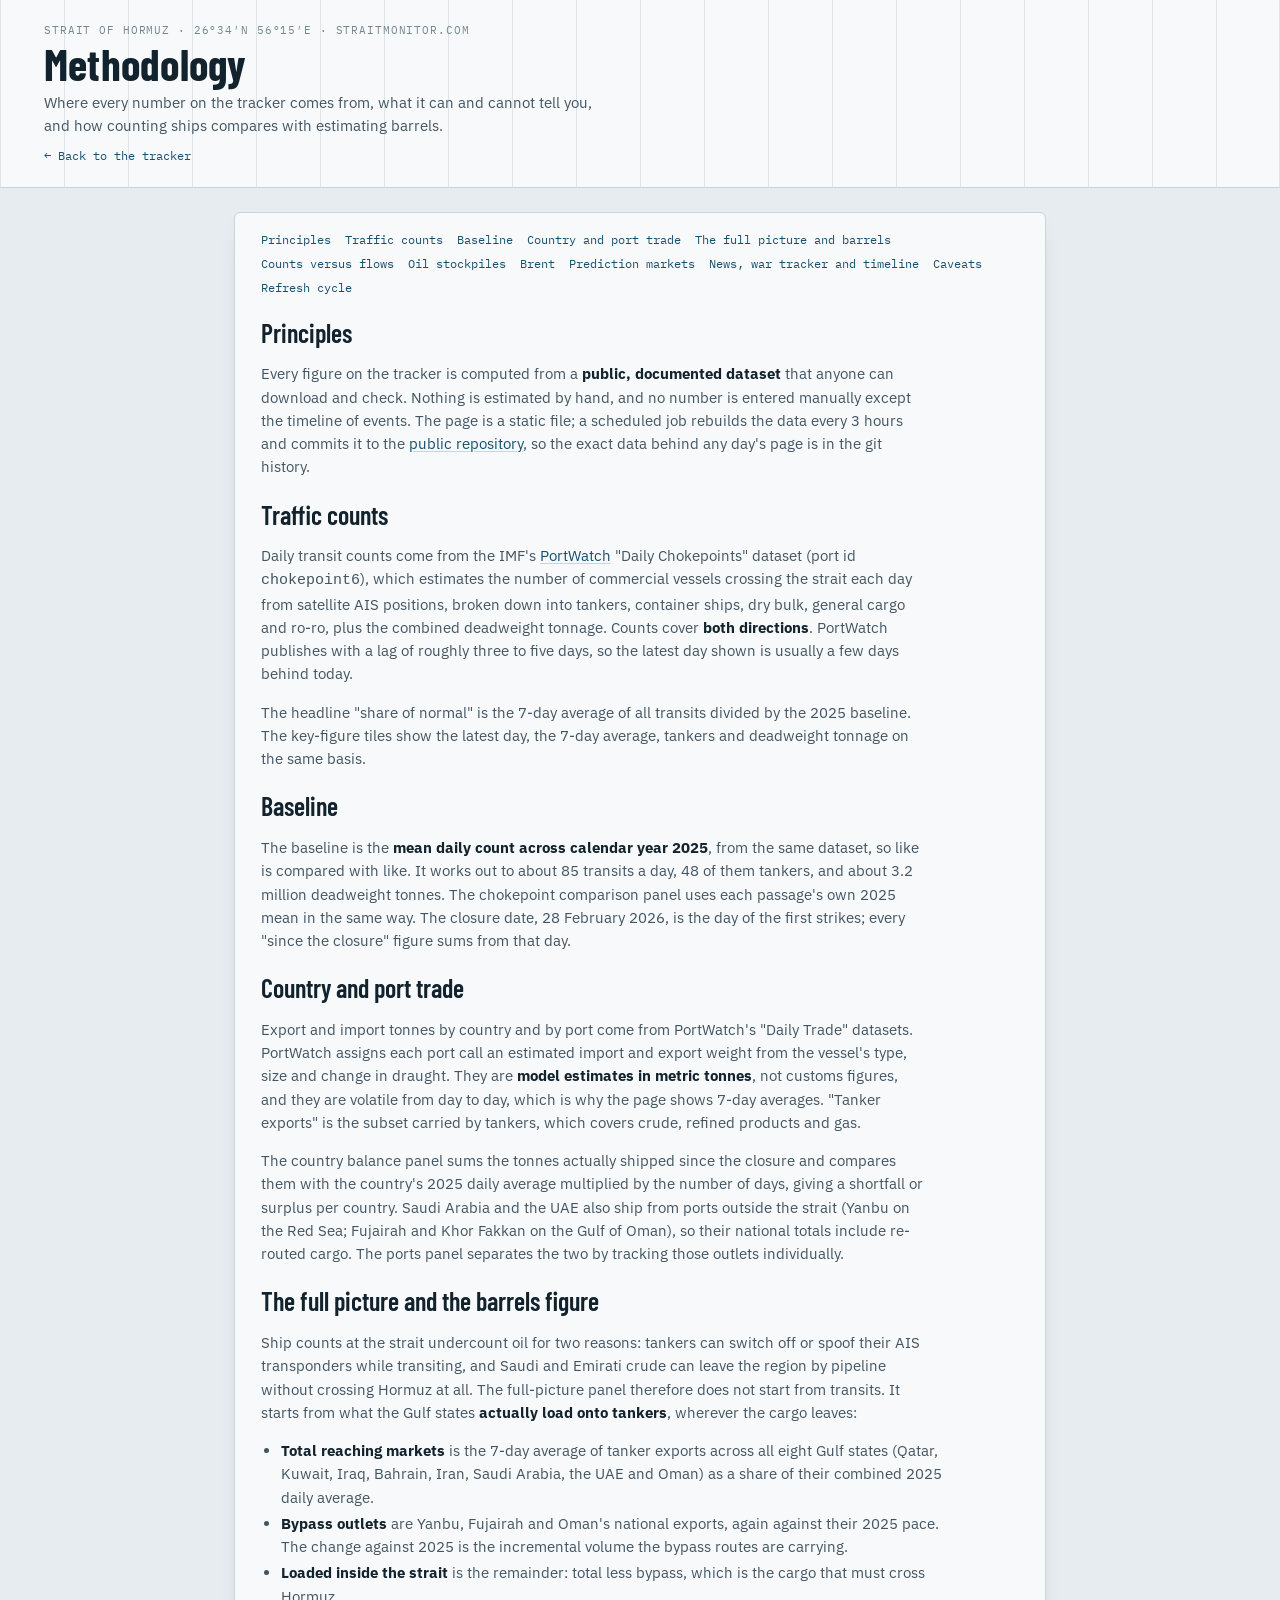
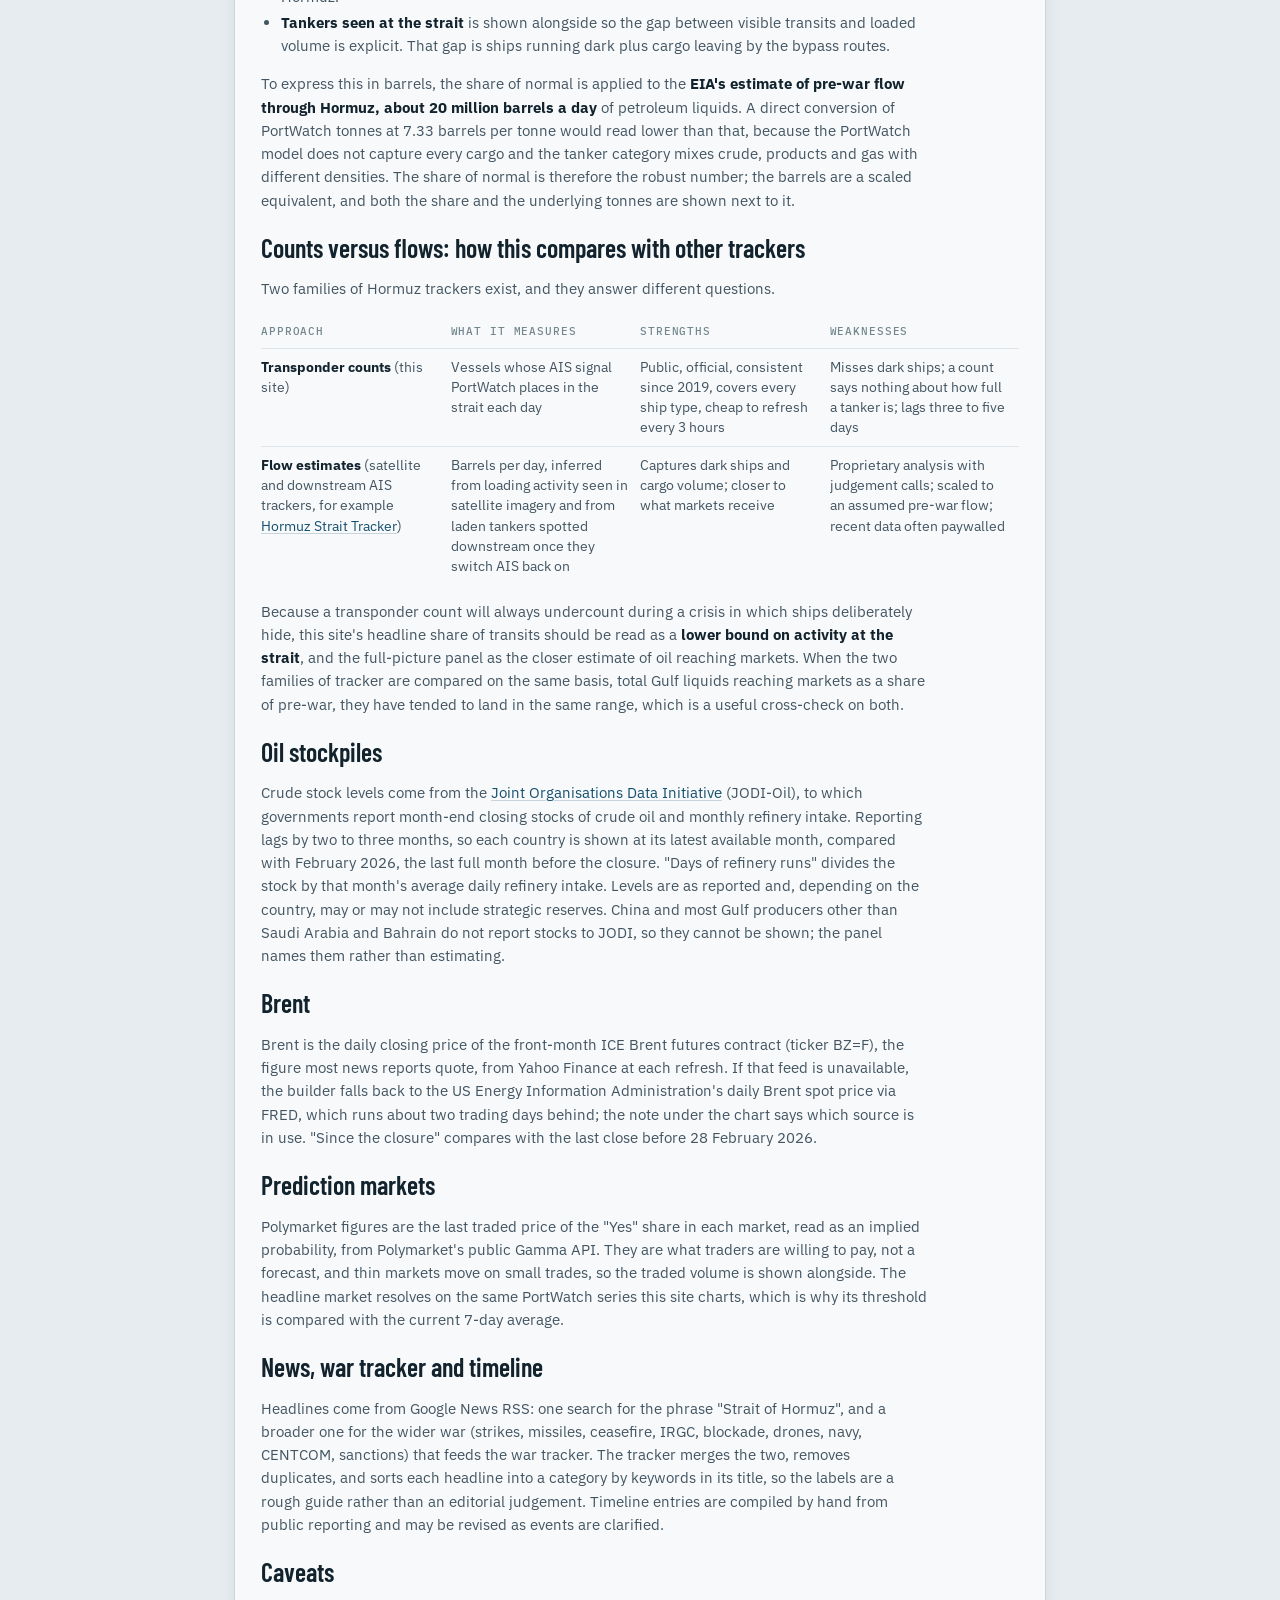
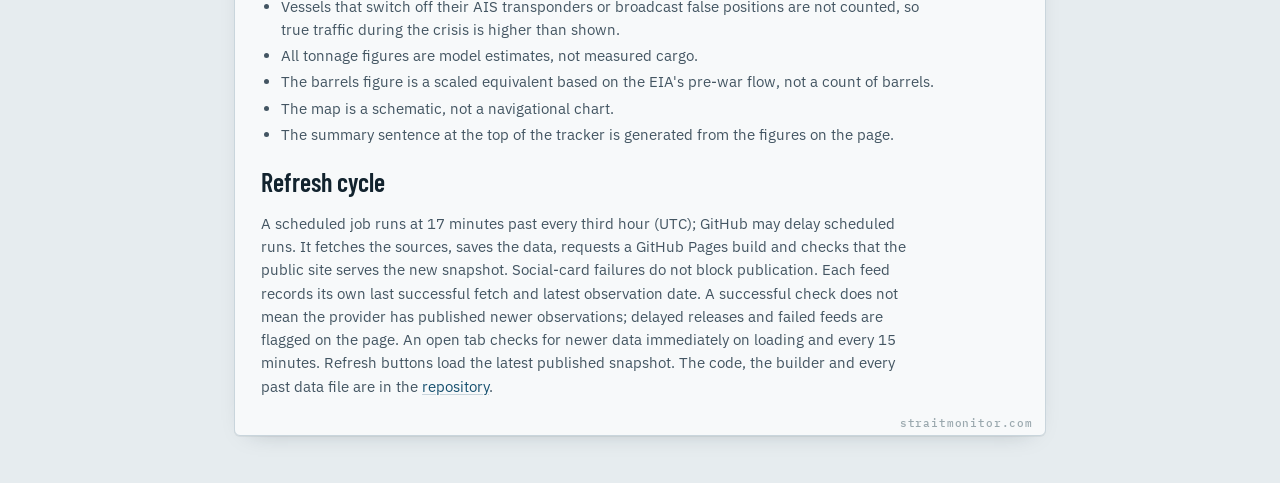
==== commit f1c3fa4b: "Fix data freshness, refresh recovery and verified publishing" ====
--- a/methodology.html
+++ b/methodology.html
@@ -27,7 +27,7 @@
   <link rel="preconnect" href="https://fonts.googleapis.com">
   <link rel="preconnect" href="https://fonts.gstatic.com" crossorigin>
   <link rel="stylesheet" href="https://fonts.googleapis.com/css2?family=Barlow+Condensed:wght@600;700&family=IBM+Plex+Sans:wght@400;500;600&family=IBM+Plex+Mono:wght@400;500;600&display=swap">
-  <link rel="stylesheet" href="styles.css?v=7">
+  <link rel="stylesheet" href="styles.css?v=9">
 </head>
 <body>
 
@@ -60,7 +60,7 @@
     </nav>
 
     <h2 id="principles">Principles</h2>
-    <p>Every figure on the tracker is computed from a <b>public, documented dataset</b> that anyone can download and check. Nothing is estimated by hand, and no number is entered manually except the timeline of events. The page is a static file; a scheduled job rebuilds the data twice a day and commits it to the <a href="https://github.com/riceeatingmachine/straitmonitor" target="_blank" rel="noopener">public repository</a>, so the exact data behind any day's page is in the git history.</p>
+    <p>Every figure on the tracker is computed from a <b>public, documented dataset</b> that anyone can download and check. Nothing is estimated by hand, and no number is entered manually except the timeline of events. The page is a static file; a scheduled job rebuilds the data every 3 hours and commits it to the <a href="https://github.com/riceeatingmachine/straitmonitor" target="_blank" rel="noopener">public repository</a>, so the exact data behind any day's page is in the git history.</p>
 
     <h2 id="traffic">Traffic counts</h2>
     <p>Daily transit counts come from the IMF's <a href="https://portwatch.imf.org/" target="_blank" rel="noopener">PortWatch</a> "Daily Chokepoints" dataset (port id <code>chokepoint6</code>), which estimates the number of commercial vessels crossing the strait each day from satellite AIS positions, broken down into tankers, container ships, dry bulk, general cargo and ro-ro, plus the combined deadweight tonnage. Counts cover <b>both directions</b>. PortWatch publishes with a lag of roughly three to five days, so the latest day shown is usually a few days behind today.</p>
@@ -87,7 +87,7 @@
     <p>Two families of Hormuz trackers exist, and they answer different questions.</p>
     <table>
       <tr><th>Approach</th><th>What it measures</th><th>Strengths</th><th>Weaknesses</th></tr>
-      <tr><td><b>Transponder counts</b> (this site)</td><td>Vessels whose AIS signal PortWatch places in the strait each day</td><td>Public, official, consistent since 2019, covers every ship type, cheap to refresh twice a day</td><td>Misses dark ships; a count says nothing about how full a tanker is; lags three to five days</td></tr>
+      <tr><td><b>Transponder counts</b> (this site)</td><td>Vessels whose AIS signal PortWatch places in the strait each day</td><td>Public, official, consistent since 2019, covers every ship type, cheap to refresh every 3 hours</td><td>Misses dark ships; a count says nothing about how full a tanker is; lags three to five days</td></tr>
       <tr><td><b>Flow estimates</b> (satellite and downstream AIS trackers, for example <a href="https://hormuzstraittracker.com/" target="_blank" rel="noopener">Hormuz Strait Tracker</a>)</td><td>Barrels per day, inferred from loading activity seen in satellite imagery and from laden tankers spotted downstream once they switch AIS back on</td><td>Captures dark ships and cargo volume; closer to what markets receive</td><td>Proprietary analysis with judgement calls; scaled to an assumed pre-war flow; recent data often paywalled</td></tr>
     </table>
     <p>Because a transponder count will always undercount during a crisis in which ships deliberately hide, this site's headline share of transits should be read as a <b>lower bound on activity at the strait</b>, and the full-picture panel as the closer estimate of oil reaching markets. When the two families of tracker are compared on the same basis, total Gulf liquids reaching markets as a share of pre-war, they have tended to land in the same range, which is a useful cross-check on both.</p>
@@ -114,7 +114,7 @@
     </ul>
 
     <h2 id="refresh">Refresh cycle</h2>
-    <p>A scheduled job runs at 03:17 and 15:17 UTC. It fetches every source, writes the data file, redraws the social preview cards from the fresh numbers and commits the result. The time of the last refresh is shown in the page header. An open tab checks for newer data once an hour. The code, the builder and every past data file are in the <a href="https://github.com/riceeatingmachine/straitmonitor" target="_blank" rel="noopener">repository</a>.</p>
+    <p>A scheduled job runs at 17 minutes past every third hour (UTC); GitHub may delay scheduled runs. It fetches the sources, saves the data, requests a GitHub Pages build and checks that the public site serves the new snapshot. Social-card failures do not block publication. Each feed records its own last successful fetch and latest observation date. A successful check does not mean the provider has published newer observations; delayed releases and failed feeds are flagged on the page. An open tab checks for newer data immediately on loading and every 15 minutes. Refresh buttons load the latest published snapshot. The code, the builder and every past data file are in the <a href="https://github.com/riceeatingmachine/straitmonitor" target="_blank" rel="noopener">repository</a>.</p>
   </section>
 </main>
 
--- a/styles.css
+++ b/styles.css
@@ -704,6 +704,15 @@
 .tiles::after { right: 10px; bottom: 4px; }
 .chart-wrap::after, .map::after { right: 14px; top: 10px; opacity: 0.55; }
 
+@media (max-width: 720px) {
+  /* On phones the footnote takes the full width and the watermark sits below it instead of beside it. */
+  .foot-note { padding: 6px 18px 24px; }
+  .live { flex-wrap: wrap; }
+  .live #live-text { flex: 1 1 0; min-width: 0; }
+  .live .live-sep { display: none; }
+  .live .meth-link { flex-basis: 100%; }
+}
+
 /* ---------- Brent ---------- */
 
 .legend i.line { border-color: var(--sea); }
@@ -1031,7 +1040,7 @@
 
 .bal-total {
   display: grid;
-  grid-template-columns: 1fr auto;
+  grid-template-columns: minmax(0, 1fr) auto;
   gap: 2px 18px;
   align-items: center;
   padding: 10px 14px 12px;
@@ -1042,7 +1051,14 @@
 }
 
 .bal-total .k { font-family: var(--mono); font-size: 11px; letter-spacing: 0.08em; text-transform: uppercase; color: var(--muted); }
-.bal-total .v { grid-column: 2; grid-row: 1 / 3; font-family: var(--display); font-weight: 700; font-size: 36px; line-height: 1; font-variant-numeric: tabular-nums; }
+.bal-total .v { grid-column: 2; grid-row: 1 / 3; max-width: 330px; text-align: right; font-family: var(--display); font-weight: 700; font-size: 36px; line-height: 1; font-variant-numeric: tabular-nums; }
+.bal-total .v small { white-space: normal; }
+
+@media (max-width: 720px) {
+  .bal-total { grid-template-columns: minmax(0, 1fr); }
+  .bal-total .v { grid-column: 1; grid-row: auto; max-width: none; text-align: left; margin: 4px 0 2px; }
+  .bal-total .v small { text-align: left; }
+}
 .bal-total .v[data-dir="deficit"] { color: var(--critical); }
 .bal-total .v[data-dir="surplus"] { color: var(--good); }
 .bal-total .s { font-size: 13px; color: var(--ink-2); }
@@ -1291,3 +1307,13 @@
 @media (prefers-reduced-motion: no-preference) {
   .meter > span { transition: width 400ms ease; }
 }
+/* Data retrieval status remains separate from observation dates. */
+.data-refresh-controls { display: flex; align-items: center; flex-wrap: wrap; gap: 10px; margin: 16px 0; font-size: 12px; }
+.source-status { margin-bottom: 20px; border: 1px solid var(--line, #7b879344); padding: 12px; font-size: 12px; }
+.source-status summary { cursor: pointer; font-weight: 600; }
+.source-status p { line-height: 1.6; }
+.source-status-scroll { overflow-x: auto; }
+.source-status table { width: 100%; border-collapse: collapse; }
+.source-status th, .source-status td { padding: 9px; text-align: left; border-bottom: 1px solid var(--line, #7b879344); }
+.source-status td { overflow-wrap: anywhere; }
+button:disabled { cursor: wait; opacity: 0.6; }
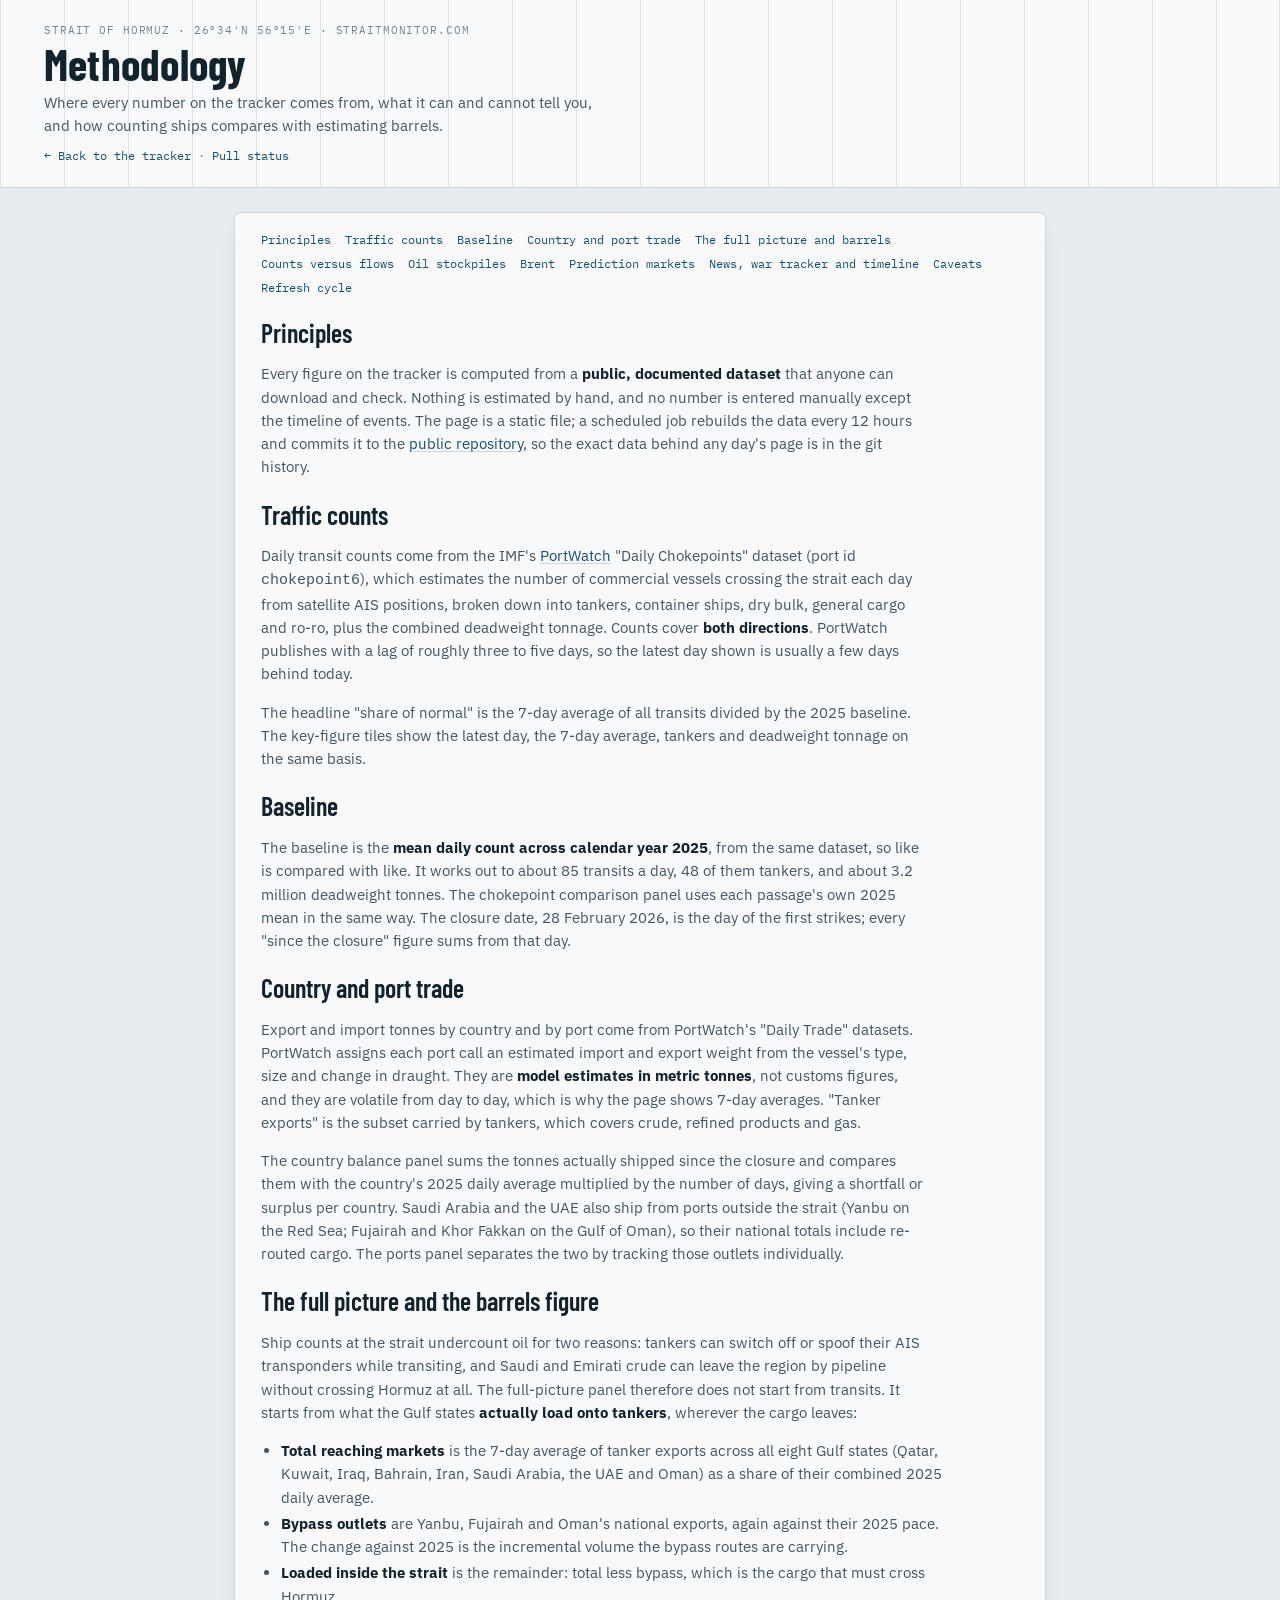
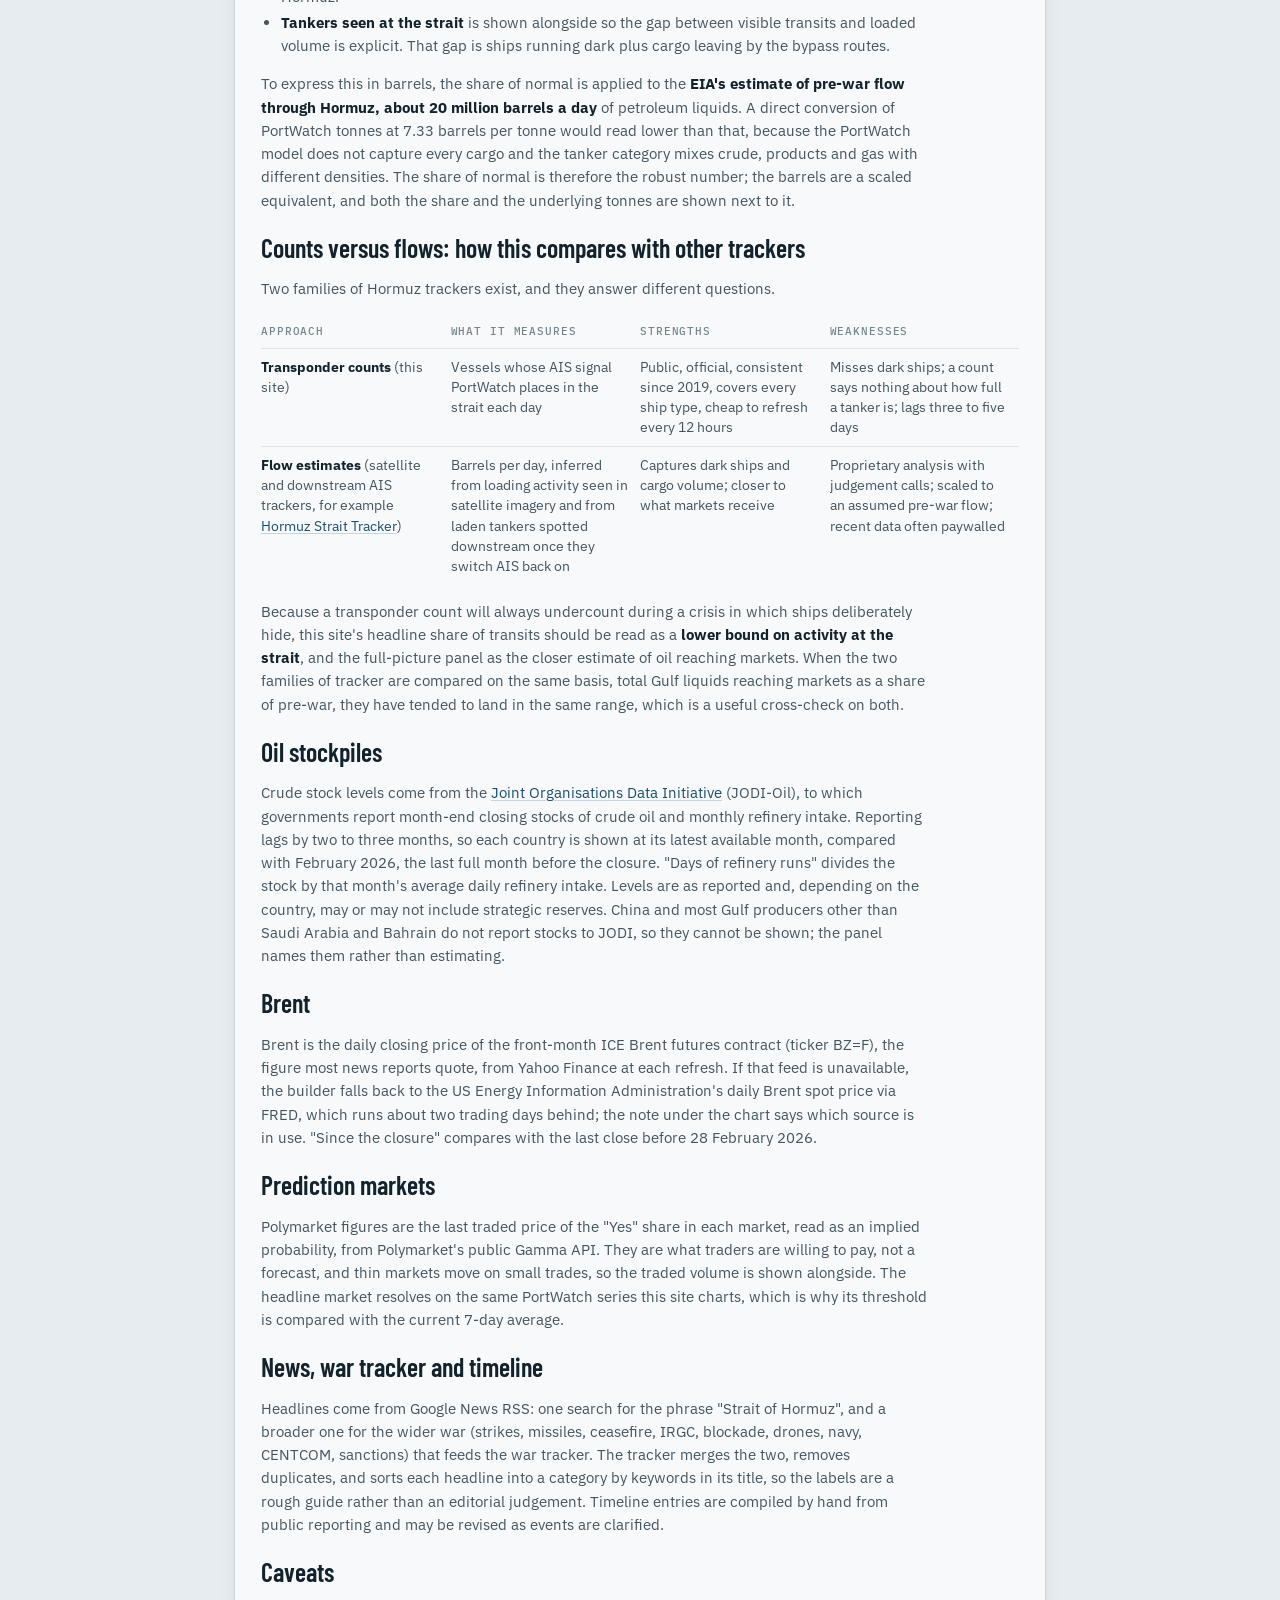
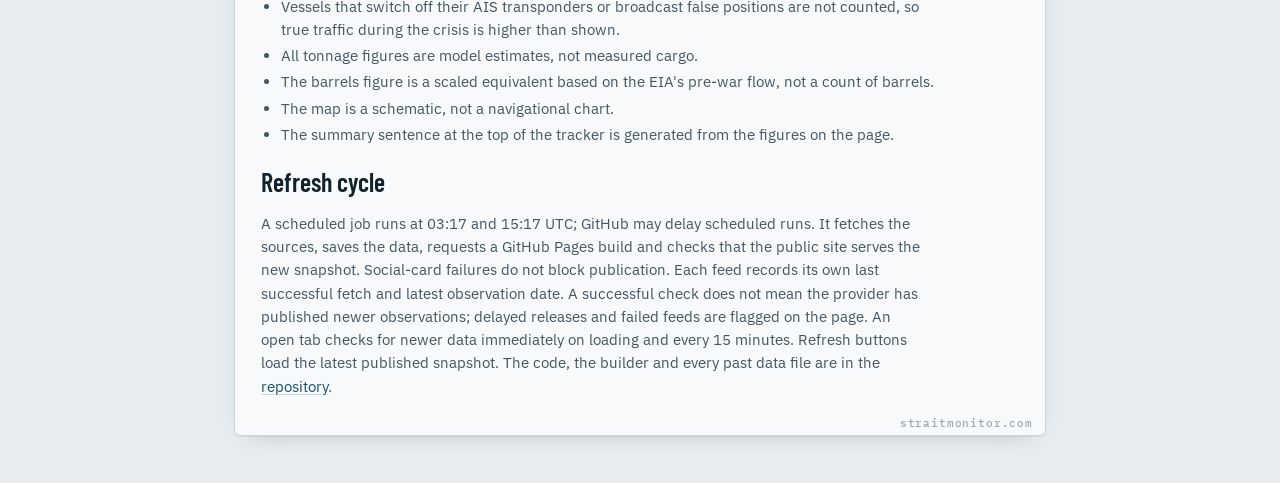
==== commit 95b4f675: "Add privacy-safe pull history and restore 12-hour updates" ====
--- a/methodology.html
+++ b/methodology.html
@@ -37,7 +37,7 @@
       <div class="eyebrow">Strait of Hormuz · 26°34′N 56°15′E · straitmonitor.com</div>
       <h1>Methodology</h1>
       <p>Where every number on the tracker comes from, what it can and cannot tell you, and how counting ships compares with estimating barrels.</p>
-      <div class="live"><a class="meth-link" href="./">← Back to the tracker</a></div>
+      <div class="live"><a class="meth-link" href="./">← Back to the tracker</a><span class="live-sep">·</span><a class="meth-link" href="status.html">Pull status</a></div>
     </div>
   </div>
 </header>
@@ -60,7 +60,7 @@
     </nav>
 
     <h2 id="principles">Principles</h2>
-    <p>Every figure on the tracker is computed from a <b>public, documented dataset</b> that anyone can download and check. Nothing is estimated by hand, and no number is entered manually except the timeline of events. The page is a static file; a scheduled job rebuilds the data every 3 hours and commits it to the <a href="https://github.com/riceeatingmachine/straitmonitor" target="_blank" rel="noopener">public repository</a>, so the exact data behind any day's page is in the git history.</p>
+    <p>Every figure on the tracker is computed from a <b>public, documented dataset</b> that anyone can download and check. Nothing is estimated by hand, and no number is entered manually except the timeline of events. The page is a static file; a scheduled job rebuilds the data every 12 hours and commits it to the <a href="https://github.com/riceeatingmachine/straitmonitor" target="_blank" rel="noopener">public repository</a>, so the exact data behind any day's page is in the git history.</p>
 
     <h2 id="traffic">Traffic counts</h2>
     <p>Daily transit counts come from the IMF's <a href="https://portwatch.imf.org/" target="_blank" rel="noopener">PortWatch</a> "Daily Chokepoints" dataset (port id <code>chokepoint6</code>), which estimates the number of commercial vessels crossing the strait each day from satellite AIS positions, broken down into tankers, container ships, dry bulk, general cargo and ro-ro, plus the combined deadweight tonnage. Counts cover <b>both directions</b>. PortWatch publishes with a lag of roughly three to five days, so the latest day shown is usually a few days behind today.</p>
@@ -87,7 +87,7 @@
     <p>Two families of Hormuz trackers exist, and they answer different questions.</p>
     <table>
       <tr><th>Approach</th><th>What it measures</th><th>Strengths</th><th>Weaknesses</th></tr>
-      <tr><td><b>Transponder counts</b> (this site)</td><td>Vessels whose AIS signal PortWatch places in the strait each day</td><td>Public, official, consistent since 2019, covers every ship type, cheap to refresh every 3 hours</td><td>Misses dark ships; a count says nothing about how full a tanker is; lags three to five days</td></tr>
+      <tr><td><b>Transponder counts</b> (this site)</td><td>Vessels whose AIS signal PortWatch places in the strait each day</td><td>Public, official, consistent since 2019, covers every ship type, cheap to refresh every 12 hours</td><td>Misses dark ships; a count says nothing about how full a tanker is; lags three to five days</td></tr>
       <tr><td><b>Flow estimates</b> (satellite and downstream AIS trackers, for example <a href="https://hormuzstraittracker.com/" target="_blank" rel="noopener">Hormuz Strait Tracker</a>)</td><td>Barrels per day, inferred from loading activity seen in satellite imagery and from laden tankers spotted downstream once they switch AIS back on</td><td>Captures dark ships and cargo volume; closer to what markets receive</td><td>Proprietary analysis with judgement calls; scaled to an assumed pre-war flow; recent data often paywalled</td></tr>
     </table>
     <p>Because a transponder count will always undercount during a crisis in which ships deliberately hide, this site's headline share of transits should be read as a <b>lower bound on activity at the strait</b>, and the full-picture panel as the closer estimate of oil reaching markets. When the two families of tracker are compared on the same basis, total Gulf liquids reaching markets as a share of pre-war, they have tended to land in the same range, which is a useful cross-check on both.</p>
@@ -114,7 +114,7 @@
     </ul>
 
     <h2 id="refresh">Refresh cycle</h2>
-    <p>A scheduled job runs at 17 minutes past every third hour (UTC); GitHub may delay scheduled runs. It fetches the sources, saves the data, requests a GitHub Pages build and checks that the public site serves the new snapshot. Social-card failures do not block publication. Each feed records its own last successful fetch and latest observation date. A successful check does not mean the provider has published newer observations; delayed releases and failed feeds are flagged on the page. An open tab checks for newer data immediately on loading and every 15 minutes. Refresh buttons load the latest published snapshot. The code, the builder and every past data file are in the <a href="https://github.com/riceeatingmachine/straitmonitor" target="_blank" rel="noopener">repository</a>.</p>
+    <p>A scheduled job runs at 03:17 and 15:17 UTC; GitHub may delay scheduled runs. It fetches the sources, saves the data, requests a GitHub Pages build and checks that the public site serves the new snapshot. Social-card failures do not block publication. Each feed records its own last successful fetch and latest observation date. A successful check does not mean the provider has published newer observations; delayed releases and failed feeds are flagged on the page. An open tab checks for newer data immediately on loading and every 15 minutes. Refresh buttons load the latest published snapshot. The code, the builder and every past data file are in the <a href="https://github.com/riceeatingmachine/straitmonitor" target="_blank" rel="noopener">repository</a>.</p>
   </section>
 </main>
 
